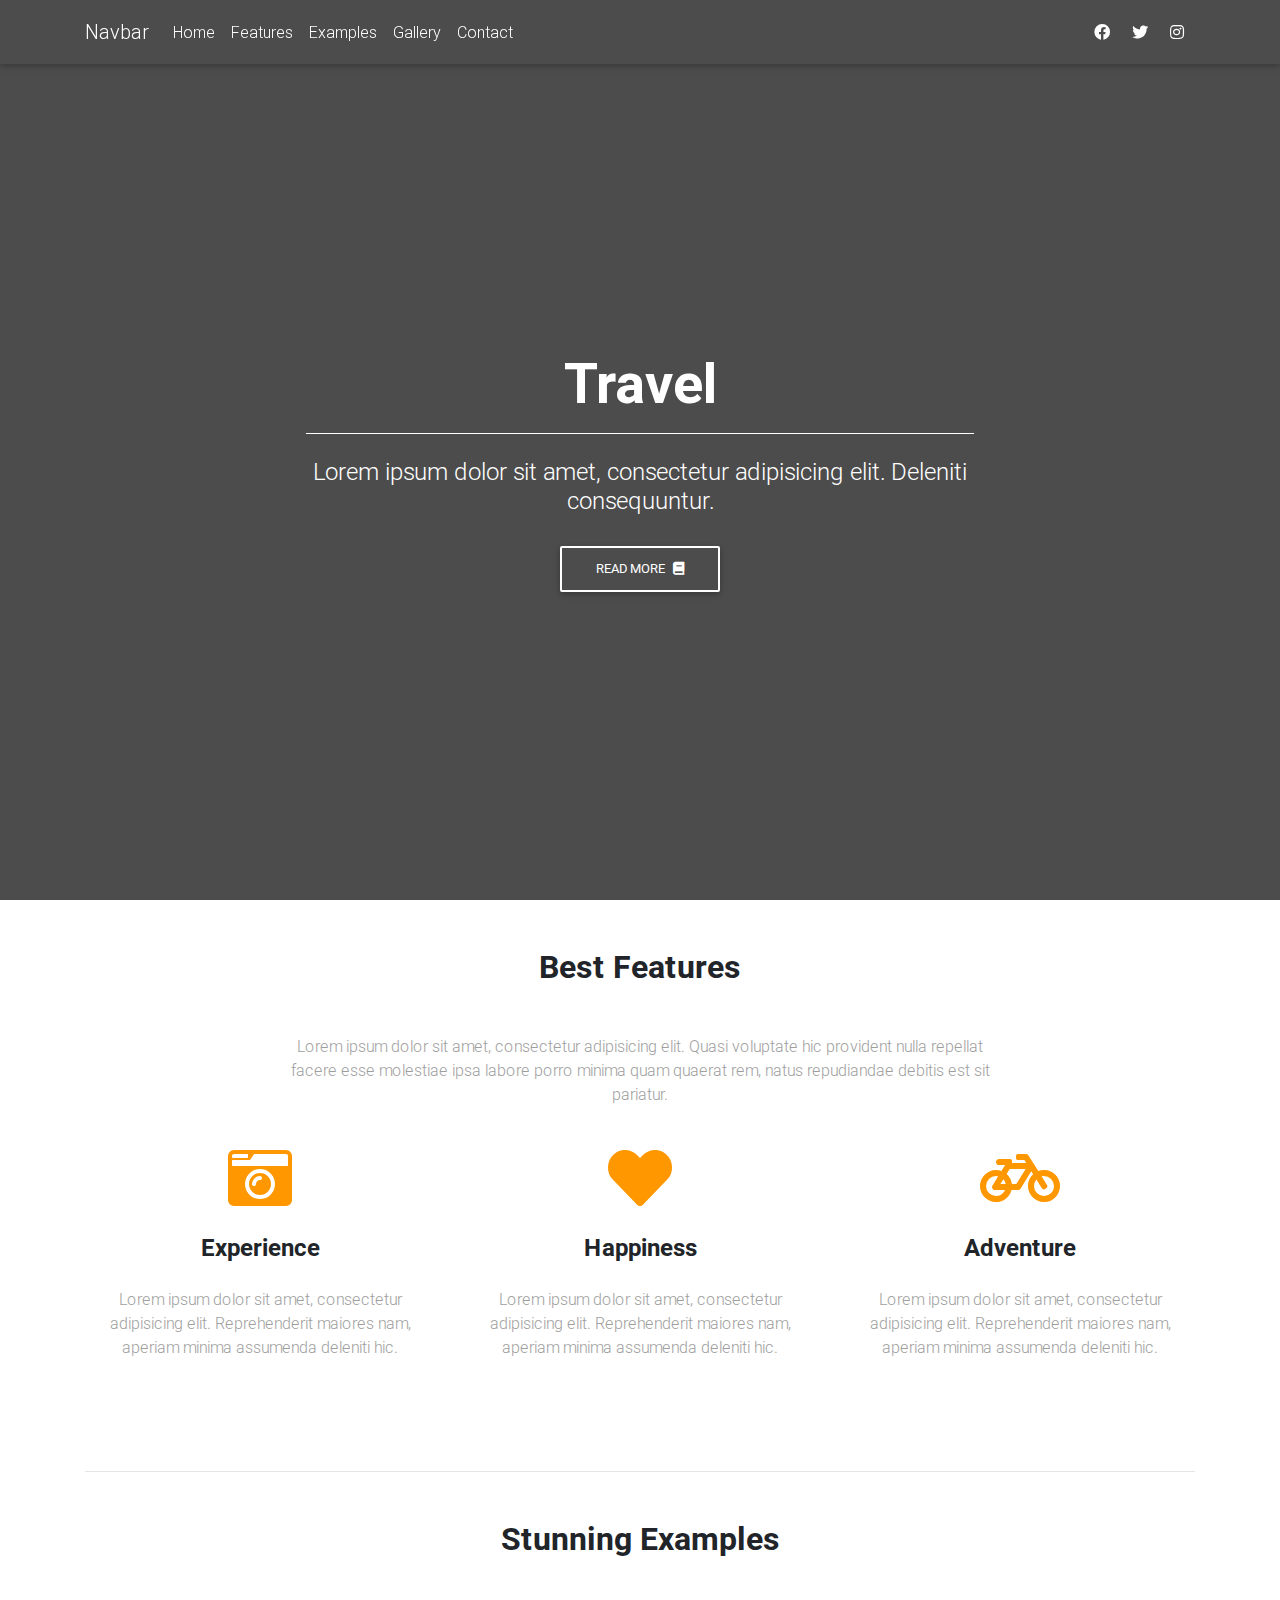
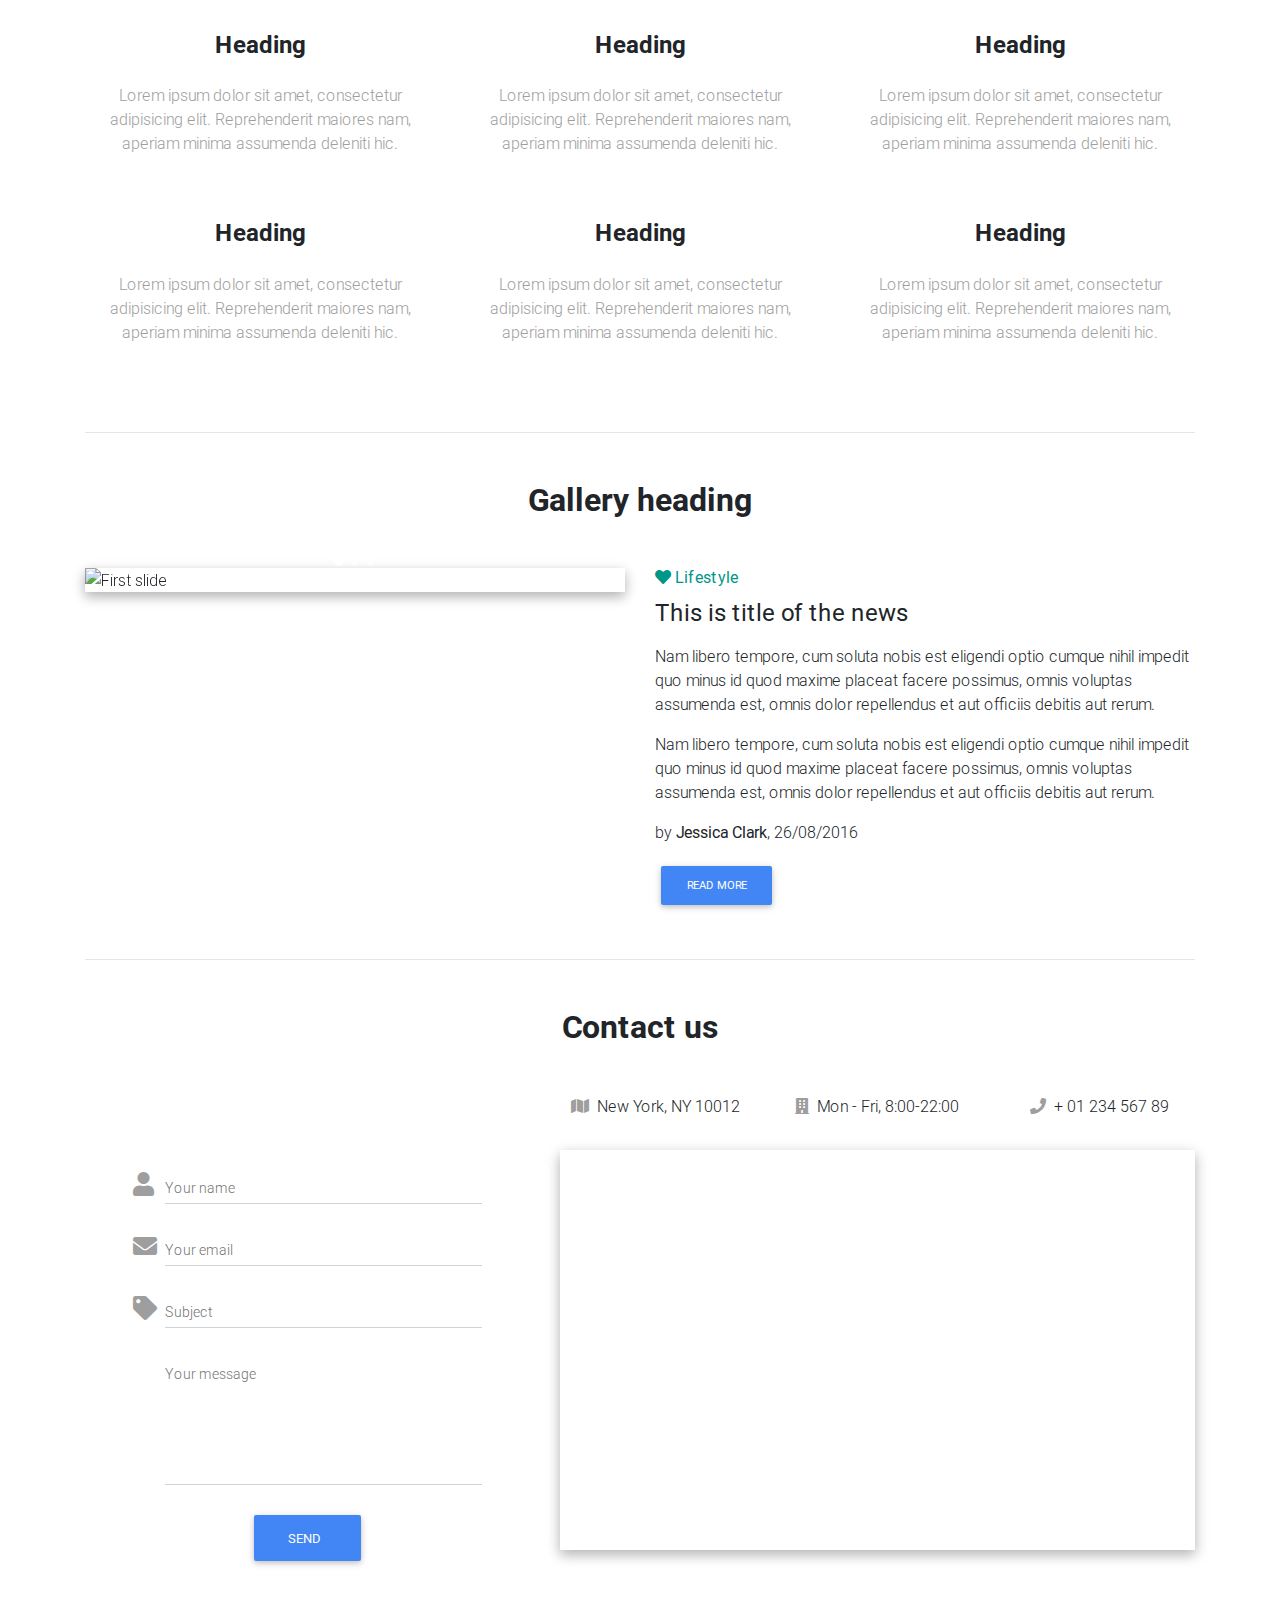
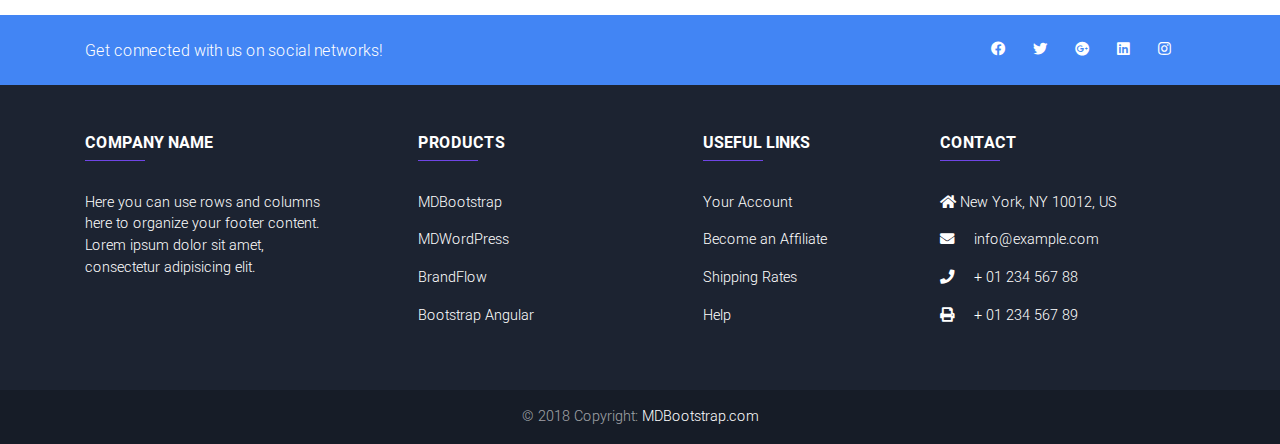
==== lesson2.html @ ea6b3946 "Carga inicial" ====
<!DOCTYPE html>
<html lang="en">

<head>
    <meta charset="utf-8">
    <meta name="viewport" content="width=device-width, initial-scale=1, shrink-to-fit=no">
    <meta http-equiv="x-ua-compatible" content="ie=edge">
    <title>Material Design Bootstrap</title>
    <!-- Font Awesome -->
    <link rel="stylesheet" href="https://use.fontawesome.com/releases/v5.8.2/css/all.css">
    <!-- Bootstrap core CSS -->
    <link href="css/bootstrap.min.css" rel="stylesheet">
    <!-- Material Design Bootstrap -->
    <link href="css/mdb.min.css" rel="stylesheet">
    <!-- Your custom styles (optional) -->
    <link href="css/style.css" rel="stylesheet">

    <link rel="stylesheet" href="styles.css">


</head>

<body>

    <!--Main Navigation-->
    <header>

        <!--Navbar-->
        <nav class="navbar navbar-expand-lg navbar-dark fixed-top scrolling-navbar">

            <div class="container">

                <!-- Navbar brand -->
                <a class="navbar-brand" href="#">Navbar</a>

                <!-- Collapse button -->
                <button class="navbar-toggler" type="button" data-toggle="collapse" data-target="#basicExampleNav"
                    aria-controls="basicExampleNav" aria-expanded="false" aria-label="Toggle navigation">
                    <span class="navbar-toggler-icon"></span>
                </button>

                <!-- Collapsible content -->
                <div class="collapse navbar-collapse" id="basicExampleNav">

                    <!-- Links -->
                    <ul class="navbar-nav mr-auto smooth-scroll">
                        <li class="nav-item">
                            <a class="nav-link" href="#intro">Home</a>
                        </li>
                        <li class="nav-item">
                            <a class="nav-link" href="#best-features">Features</a>
                        </li>
                        <li class="nav-item">
                            <a class="nav-link" href="#examples">Examples</a>
                        </li>
                        <li class="nav-item">
                            <a class="nav-link" href="#gallery">Gallery</a>
                        </li>
                        <li class="nav-item">
                            <a class="nav-link" href="#contact">Contact</a>
                        </li>
                    </ul>
                    <!-- Links -->

                    <!-- Social Icon  -->
                    <ul class="navbar-nav nav-flex-icons">
                        <li class="nav-item">
                            <a class="nav-link"><i class="fab fa-facebook"></i></a>
                        </li>
                        <li class="nav-item">
                            <a class="nav-link"><i class="fab fa-twitter"></i></a>
                        </li>
                        <li class="nav-item">
                            <a class="nav-link"><i class="fab fa-instagram"></i></a>
                        </li>
                    </ul>
                </div>
                <!-- Collapsible content -->

            </div>

        </nav>
        <!--/.Navbar-->

        <!--Mask-->
        <div id="intro" class="view">

            <div class="mask rgba-black-strong">

                <div class="container-fluid d-flex align-items-center justify-content-center h-100">

                    <div class="row d-flex justify-content-center text-center">

                        <div class="col-md-10">

                            <!-- Heading -->
                            <h2 class="display-4 font-weight-bold white-text pt-5 mb-2">Travel</h2>

                            <!-- Divider -->
                            <hr class="hr-light">

                            <!-- Description -->
                            <h4 class="white-text my-4">Lorem ipsum dolor sit amet, consectetur adipisicing elit.
                                Deleniti
                                consequuntur.</h4>
                            <button type="button" class="btn btn-outline-white">Read more<i
                                    class="fa fa-book ml-2"></i></button>

                        </div>

                    </div>

                </div>

            </div>

        </div>
        <!--/.Mask-->

    </header>
    <!--Main Navigation-->

    <!--Main layout-->
    <main class="mt-5">
        <div class="container">

            <!--Section: Best Features-->
            <section id="best-features" class="text-center">

                <!-- Heading -->
                <h2 class="mb-5 font-weight-bold">Best Features</h2>

                <!--Grid row-->
                <div class="row d-flex justify-content-center mb-4">

                    <!--Grid column-->
                    <div class="col-md-8">

                        <!-- Description -->
                        <p class="grey-text">Lorem ipsum dolor sit amet, consectetur adipisicing elit. Quasi voluptate
                            hic
                            provident nulla repellat
                            facere esse molestiae ipsa labore porro minima quam quaerat rem, natus repudiandae debitis
                            est
                            sit pariatur.</p>

                    </div>
                    <!--Grid column-->

                </div>
                <!--Grid row-->

                <!--Grid row-->
                <div class="row">

                    <!--Grid column-->
                    <div class="col-md-4 mb-5">
                        <i class="fa fa-camera-retro fa-4x orange-text"></i>
                        <h4 class="my-4 font-weight-bold">Experience</h4>
                        <p class="grey-text">Lorem ipsum dolor sit amet, consectetur adipisicing elit. Reprehenderit
                            maiores nam,
                            aperiam minima
                            assumenda deleniti hic.</p>
                    </div>
                    <!--Grid column-->

                    <!--Grid column-->
                    <div class="col-md-4 mb-1">
                        <i class="fa fa-heart fa-4x orange-text"></i>
                        <h4 class="my-4 font-weight-bold">Happiness</h4>
                        <p class="grey-text">Lorem ipsum dolor sit amet, consectetur adipisicing elit. Reprehenderit
                            maiores nam,
                            aperiam minima
                            assumenda deleniti hic.</p>
                    </div>
                    <!--Grid column-->

                    <!--Grid column-->
                    <div class="col-md-4 mb-1">
                        <i class="fa fa-bicycle fa-4x orange-text"></i>
                        <h4 class="my-4 font-weight-bold">Adventure</h4>
                        <p class="grey-text">Lorem ipsum dolor sit amet, consectetur adipisicing elit. Reprehenderit
                            maiores nam,
                            aperiam minima
                            assumenda deleniti hic.</p>
                    </div>
                    <!--Grid column-->

                </div>
                <!--Grid row-->

            </section>
            <!--Section: Best Features-->

            <hr class="my-5">

            <!--Section: Examples-->
            <section id="examples" class="text-center">

                <!-- Heading -->
                <h2 class="mb-5 font-weight-bold">Stunning Examples</h2>

                <!--Grid row-->
                <div class="row">

                    <!--Grid column-->
                    <div class="col-lg-4 col-md-12 mb-4">

                        <div class="view overlay z-depth-1-half">
                            <img src="https://mdbootstrap.com/img/Photos/Others/images/48.jpg" class="img-fluid" alt="">
                            <div class="mask rgba-white-slight"></div>
                        </div>

                        <h4 class="my-4 font-weight-bold">Heading</h4>
                        <p class="grey-text">Lorem ipsum dolor sit amet, consectetur adipisicing elit. Reprehenderit
                            maiores nam,
                            aperiam minima
                            assumenda deleniti hic.</p>

                    </div>
                    <!--Grid column-->

                    <!--Grid column-->
                    <div class="col-lg-4 col-md-6 mb-4">

                        <div class="view overlay z-depth-1-half">
                            <img src="https://mdbootstrap.com/img/Photos/Others/images/49.jpg" class="img-fluid" alt="">
                            <div class="mask rgba-white-slight"></div>
                        </div>

                        <h4 class="my-4 font-weight-bold">Heading</h4>
                        <p class="grey-text">Lorem ipsum dolor sit amet, consectetur adipisicing elit. Reprehenderit
                            maiores nam,
                            aperiam minima
                            assumenda deleniti hic.</p>

                    </div>
                    <!--Grid column-->

                    <!--Grid column-->
                    <div class="col-lg-4 col-md-6 mb-4">

                        <div class="view overlay z-depth-1-half">
                            <img src="https://mdbootstrap.com/img/Photos/Others/images/29.jpg" class="img-fluid" alt="">
                            <div class="mask rgba-white-slight"></div>
                        </div>

                        <h4 class="my-4 font-weight-bold">Heading</h4>
                        <p class="grey-text">Lorem ipsum dolor sit amet, consectetur adipisicing elit. Reprehenderit
                            maiores nam,
                            aperiam minima
                            assumenda deleniti hic.</p>

                    </div>
                    <!--Grid column-->

                </div>
                <!--Grid row-->

                <!--Grid row-->
                <div class="row">

                    <!--Grid column-->
                    <div class="col-lg-4 col-md-12 mb-4">

                        <div class="view overlay z-depth-1-half">
                            <img src="https://mdbootstrap.com/img/Photos/Others/images/10.jpg" class="img-fluid" alt="">
                            <div class="mask rgba-white-slight"></div>
                        </div>

                        <h4 class="my-4 font-weight-bold">Heading</h4>
                        <p class="grey-text">Lorem ipsum dolor sit amet, consectetur adipisicing elit. Reprehenderit
                            maiores nam,
                            aperiam minima
                            assumenda deleniti hic.</p>

                    </div>
                    <!--Grid column-->

                    <!--Grid column-->
                    <div class="col-lg-4 col-md-6 mb-4">

                        <div class="view overlay z-depth-1-half">
                            <img src="https://mdbootstrap.com/img/Photos/Others/images/11.jpg" class="img-fluid" alt="">
                            <div class="mask rgba-white-slight"></div>
                        </div>

                        <h4 class="my-4 font-weight-bold">Heading</h4>
                        <p class="grey-text">Lorem ipsum dolor sit amet, consectetur adipisicing elit. Reprehenderit
                            maiores nam,
                            aperiam minima
                            assumenda deleniti hic.</p>

                    </div>
                    <!--Grid column-->

                    <!--Grid column-->
                    <div class="col-lg-4 col-md-6 mb-4">

                        <div class="view overlay z-depth-1-half">
                            <img src="https://mdbootstrap.com/img/Photos/Others/images/13.jpg" class="img-fluid" alt="">
                            <div class="mask rgba-white-slight"></div>
                        </div>

                        <h4 class="my-4 font-weight-bold">Heading</h4>
                        <p class="grey-text">Lorem ipsum dolor sit amet, consectetur adipisicing elit. Reprehenderit
                            maiores nam,
                            aperiam minima
                            assumenda deleniti hic.</p>

                    </div>
                    <!--Grid column-->

                </div>
                <!--Grid row-->

            </section>
            <!--Section: Examples-->

            <hr class="my-5">

            <!--Section: Gallery-->
            <section id="gallery">

                <!-- Heading -->
                <h2 class="mb-5 font-weight-bold text-center">Gallery heading</h2>

                <!--Grid row-->
                <div class="row">

                    <!--Grid column-->
                    <div class="col-md-6 mb-4">

                        <!--Carousel Wrapper-->
                        <div id="carousel-example-1z" class="carousel slide carousel-fade carousel-fade"
                            data-ride="carousel">
                            <!--Indicators-->
                            <ol class="carousel-indicators">
                                <li data-target="#carousel-example-1z" data-slide-to="0" class="active"></li>
                                <li data-target="#carousel-example-1z" data-slide-to="1"></li>
                                <li data-target="#carousel-example-1z" data-slide-to="2"></li>
                            </ol>
                            <!--/.Indicators-->
                            <!--Slides-->
                            <div class="carousel-inner z-depth-1-half" role="listbox">
                                <!--First slide-->
                                <div class="carousel-item active">
                                    <img class="d-block w-100"
                                        src="https://mdbootstrap.com/img/Photos/Slides/img%20(130).jpg"
                                        alt="First slide">
                                </div>
                                <!--/First slide-->
                                <!--Second slide-->
                                <div class="carousel-item">
                                    <img class="d-block w-100"
                                        src="https://mdbootstrap.com/img/Photos/Slides/img%20(129).jpg"
                                        alt="Second slide">
                                </div>
                                <!--/Second slide-->
                                <!--Third slide-->
                                <div class="carousel-item">
                                    <img class="d-block w-100"
                                        src="https://mdbootstrap.com/img/Photos/Slides/img%20(70).jpg"
                                        alt="Third slide">
                                </div>
                                <!--/Third slide-->
                            </div>
                            <!--/.Slides-->
                            <!--Controls-->
                            <a class="carousel-control-prev" href="#carousel-example-1z" role="button"
                                data-slide="prev">
                                <span class="carousel-control-prev-icon" aria-hidden="true"></span>
                                <span class="sr-only">Previous</span>
                            </a>
                            <a class="carousel-control-next" href="#carousel-example-1z" role="button"
                                data-slide="next">
                                <span class="carousel-control-next-icon" aria-hidden="true"></span>
                                <span class="sr-only">Next</span>
                            </a>
                            <!--/.Controls-->
                        </div>
                        <!--/.Carousel Wrapper-->

                    </div>
                    <!--Grid column-->

                    <!--Grid column-->
                    <div class="col-md-6">

                        <!--Excerpt-->
                        <a href="" class="teal-text">
                            <h6 class="pb-1"><i class="fa fa-heart"></i><strong> Lifestyle </strong></h6>
                        </a>
                        <h4 class="mb-3"><strong>This is title of the news</strong></h4>
                        <p>Nam libero tempore, cum soluta nobis est eligendi optio cumque nihil impedit quo minus id
                            quod maxime
                            placeat facere possimus, omnis voluptas assumenda est, omnis dolor repellendus et aut
                            officiis
                            debitis aut rerum.</p>

                        <p>Nam libero tempore, cum soluta nobis est eligendi optio cumque nihil impedit quo minus id
                            quod maxime
                            placeat facere possimus, omnis voluptas assumenda est, omnis dolor repellendus et aut
                            officiis
                            debitis aut rerum.</p>
                        <p>by <a><strong>Jessica Clark</strong></a>, 26/08/2016</p>
                        <a class="btn btn-primary btn-md">Read more</a>

                    </div>
                    <!--Grid column-->

                </div>
                <!--Grid row-->

            </section>
            <!--Section: Gallery-->

            <hr class="my-5">

            <!--Section: Contact-->
            <section id="contact">

                <!-- Heading -->
                <h2 class="mb-5 font-weight-bold text-center">Contact us</h2>

                <!--Grid row-->
                <div class="row">

                    <!--Grid column-->
                    <div class="col-lg-5 col-md-12">
                        <!-- Form contact -->
                        <form class="p-5 grey-text">
                            <div class="md-form form-sm"> <i class="fa fa-user prefix"></i>
                                <input type="text" id="form3" class="form-control form-control-sm">
                                <label for="form3">Your name</label>
                            </div>
                            <div class="md-form form-sm"> <i class="fa fa-envelope prefix"></i>
                                <input type="text" id="form2" class="form-control form-control-sm">
                                <label for="form2">Your email</label>
                            </div>
                            <div class="md-form form-sm"> <i class="fa fa-tag prefix"></i>
                                <input type="text" id="form32" class="form-control form-control-sm">
                                <label for="form34">Subject</label>
                            </div>
                            <div class="md-form form-sm"> <i class="fa fa-pencil prefix"></i>
                                <textarea type="text" id="form8" class="md-textarea form-control form-control-sm"
                                    rows="4"></textarea>
                                <label for="form8">Your message</label>
                            </div>
                            <div class="text-center mt-4">
                                <button class="btn btn-primary">Send <i class="fa fa-paper-plane-o ml-1"></i></button>
                            </div>
                        </form>
                        <!-- Form contact -->
                    </div>
                    <!--Grid column-->

                    <!--Grid column-->
                    <div class="col-lg-7 col-md-12">

                        <!--Grid row-->
                        <div class="row text-center">

                            <!--Grid column-->
                            <div class="col-lg-4 col-md-12 mb-3">

                                <p><i class="fa fa-map fa-1x mr-2 grey-text"></i>New York, NY 10012</p>

                            </div>
                            <!--Grid column-->

                            <!--Grid column-->
                            <div class="col-lg-4 col-md-6 mb-3">

                                <p><i class="fa fa-building fa-1x mr-2 grey-text"></i>Mon - Fri, 8:00-22:00</p>

                            </div>
                            <!--Grid column-->

                            <!--Grid column-->
                            <div class="col-lg-4 col-md-6 mb-3">

                                <p><i class="fa fa-phone fa-1x mr-2 grey-text"></i>+ 01 234 567 89</p>

                            </div>
                            <!--Grid column-->

                        </div>
                        <!--Grid row-->

                        <!--Google map-->
                        <div id="map-container" class="z-depth-1-half map-container mb-5" style="height: 400px"></div>

                    </div>
                    <!--Grid column-->

                </div>
                <!--Grid row-->

            </section>
            <!--Section: Contact-->

        </div>
    </main>
    <!--Main layout-->

    <!-- Footer -->
    <footer class="page-footer font-small unique-color-dark">

        <!-- Social buttons -->
        <div class="primary-color">
            <div class="container">
                <!--Grid row-->
                <div class="row py-4 d-flex align-items-center">

                    <!--Grid column-->
                    <div class="col-md-6 col-lg-5 text-center text-md-left mb-4 mb-md-0">
                        <h6 class="mb-0 white-text">Get connected with us on social networks!</h6>
                    </div>
                    <!--Grid column-->

                    <!--Grid column-->
                    <div class="col-md-6 col-lg-7 text-center text-md-right">
                        <!--Facebook-->
                        <a class="fb-ic ml-0">
                            <i class="fab fa-facebook white-text mr-4"> </i>
                        </a>
                        <!--Twitter-->
                        <a class="tw-ic">
                            <i class="fab fa-twitter white-text mr-4"> </i>
                        </a>
                        <!--Google +-->
                        <a class="gplus-ic">
                            <i class="fab fa-google-plus white-text mr-4"> </i>
                        </a>
                        <!--Linkedin-->
                        <a class="li-ic">
                            <i class="fab fa-linkedin white-text mr-4"> </i>
                        </a>
                        <!--Instagram-->
                        <a class="ins-ic">
                            <i class="fab fa-instagram white-text mr-lg-4"> </i>
                        </a>
                    </div>
                    <!--Grid column-->

                </div>
                <!--Grid row-->
            </div>
        </div>
        <!-- Social buttons -->

        <!--Footer Links-->
        <div class="container mt-5 mb-4 text-center text-md-left">
            <div class="row mt-3">

                <!--First column-->
                <div class="col-md-3 col-lg-4 col-xl-3 mb-4">
                    <h6 class="text-uppercase font-weight-bold">
                        <strong>Company name</strong>
                    </h6>
                    <hr class="deep-purple accent-2 mb-4 mt-0 d-inline-block mx-auto" style="width: 60px;">
                    <p>Here you can use rows and columns here to organize your footer content. Lorem ipsum dolor sit
                        amet, consectetur adipisicing elit.</p>
                </div>
                <!--/.First column-->

                <!--Second column-->
                <div class="col-md-2 col-lg-2 col-xl-2 mx-auto mb-4">
                    <h6 class="text-uppercase font-weight-bold">
                        <strong>Products</strong>
                    </h6>
                    <hr class="deep-purple accent-2 mb-4 mt-0 d-inline-block mx-auto" style="width: 60px;">
                    <p>
                        <a href="#!">MDBootstrap</a>
                    </p>
                    <p>
                        <a href="#!">MDWordPress</a>
                    </p>
                    <p>
                        <a href="#!">BrandFlow</a>
                    </p>
                    <p>
                        <a href="#!">Bootstrap Angular</a>
                    </p>
                </div>
                <!--/.Second column-->

                <!--Third column-->
                <div class="col-md-3 col-lg-2 col-xl-2 mx-auto mb-4">
                    <h6 class="text-uppercase font-weight-bold">
                        <strong>Useful links</strong>
                    </h6>
                    <hr class="deep-purple accent-2 mb-4 mt-0 d-inline-block mx-auto" style="width: 60px;">
                    <p>
                        <a href="#!">Your Account</a>
                    </p>
                    <p>
                        <a href="#!">Become an Affiliate</a>
                    </p>
                    <p>
                        <a href="#!">Shipping Rates</a>
                    </p>
                    <p>
                        <a href="#!">Help</a>
                    </p>
                </div>
                <!--/.Third column-->

                <!--Fourth column-->
                <div class="col-md-4 col-lg-3 col-xl-3">
                    <h6 class="text-uppercase font-weight-bold">
                        <strong>Contact</strong>
                    </h6>
                    <hr class="deep-purple accent-2 mb-4 mt-0 d-inline-block mx-auto" style="width: 60px;">
                    <p>
                        <i class="fas fa-home"></i></i> New York, NY 10012, US</p>
                    <p>
                        <i class="fa fa-envelope mr-3"></i> info@example.com</p>
                    <p>
                        <i class="fa fa-phone mr-3"></i> + 01 234 567 88</p>
                    <p>
                        <i class="fa fa-print mr-3"></i> + 01 234 567 89</p>
                </div>
                <!--/.Fourth column-->

            </div>
        </div>
        <!--/.Footer Links-->

        <!-- Copyright -->
        <div class="footer-copyright text-center py-3">© 2018 Copyright:
            <a href="https://mdbootstrap.com/bootstrap-tutorial/"> MDBootstrap.com</a>
        </div>
        <!-- Copyright -->

    </footer>
    <!-- Footer -->


    <script type="text/javascript" src="js/jquery-3.4.1.min.js"></script>
    <!-- Bootstrap tooltips -->
    <script type="text/javascript" src="js/popper.min.js"></script>
    <!-- Bootstrap core JavaScript -->
    <script type="text/javascript" src="js/bootstrap.min.js"></script>
    <!-- MDB core JavaScript -->
    <script type="text/javascript" src="js/mdb.min.js"></script>

    <!--Google Maps-->
    <script src="https://maps.google.com/maps/api/js"></script>

    <!-- Google Maps settings -->
    <script>
        // Regular map
        function regular_map() {
            var var_location = new google.maps.LatLng(40.725118, -73.997699);

            var var_mapoptions = {
                center: var_location,
                zoom: 14
            };

            var var_map = new google.maps.Map(document.getElementById("map-container"),
                var_mapoptions);

            var var_marker = new google.maps.Marker({
                position: var_location,
                map: var_map,
                title: "New York"
            });
        }

        // Initialize maps
        google.maps.event.addDomListener(window, 'load', regular_map);
    </script>

    <!-- Carousel options -->
    <script>
        $('.carousel').carousel({
            interval: 3000,
        })
    </script>



</body>

</html>
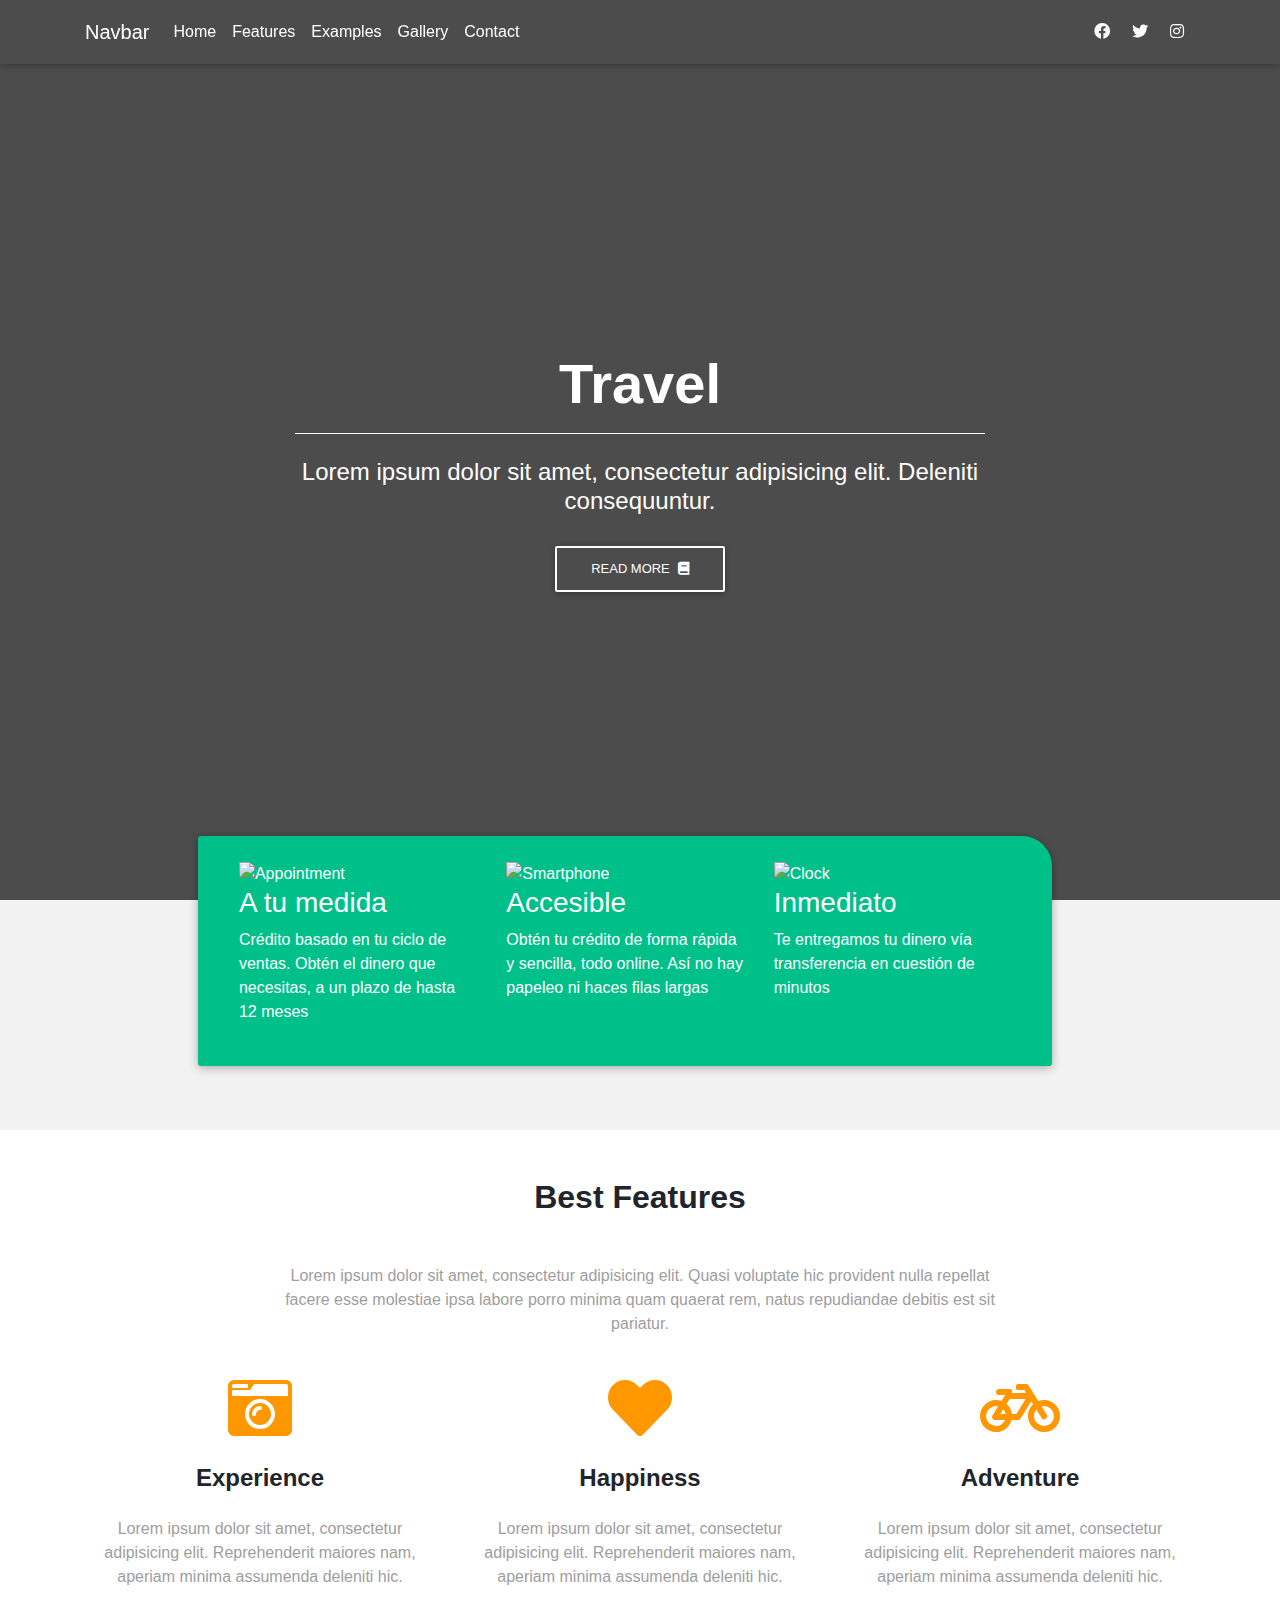
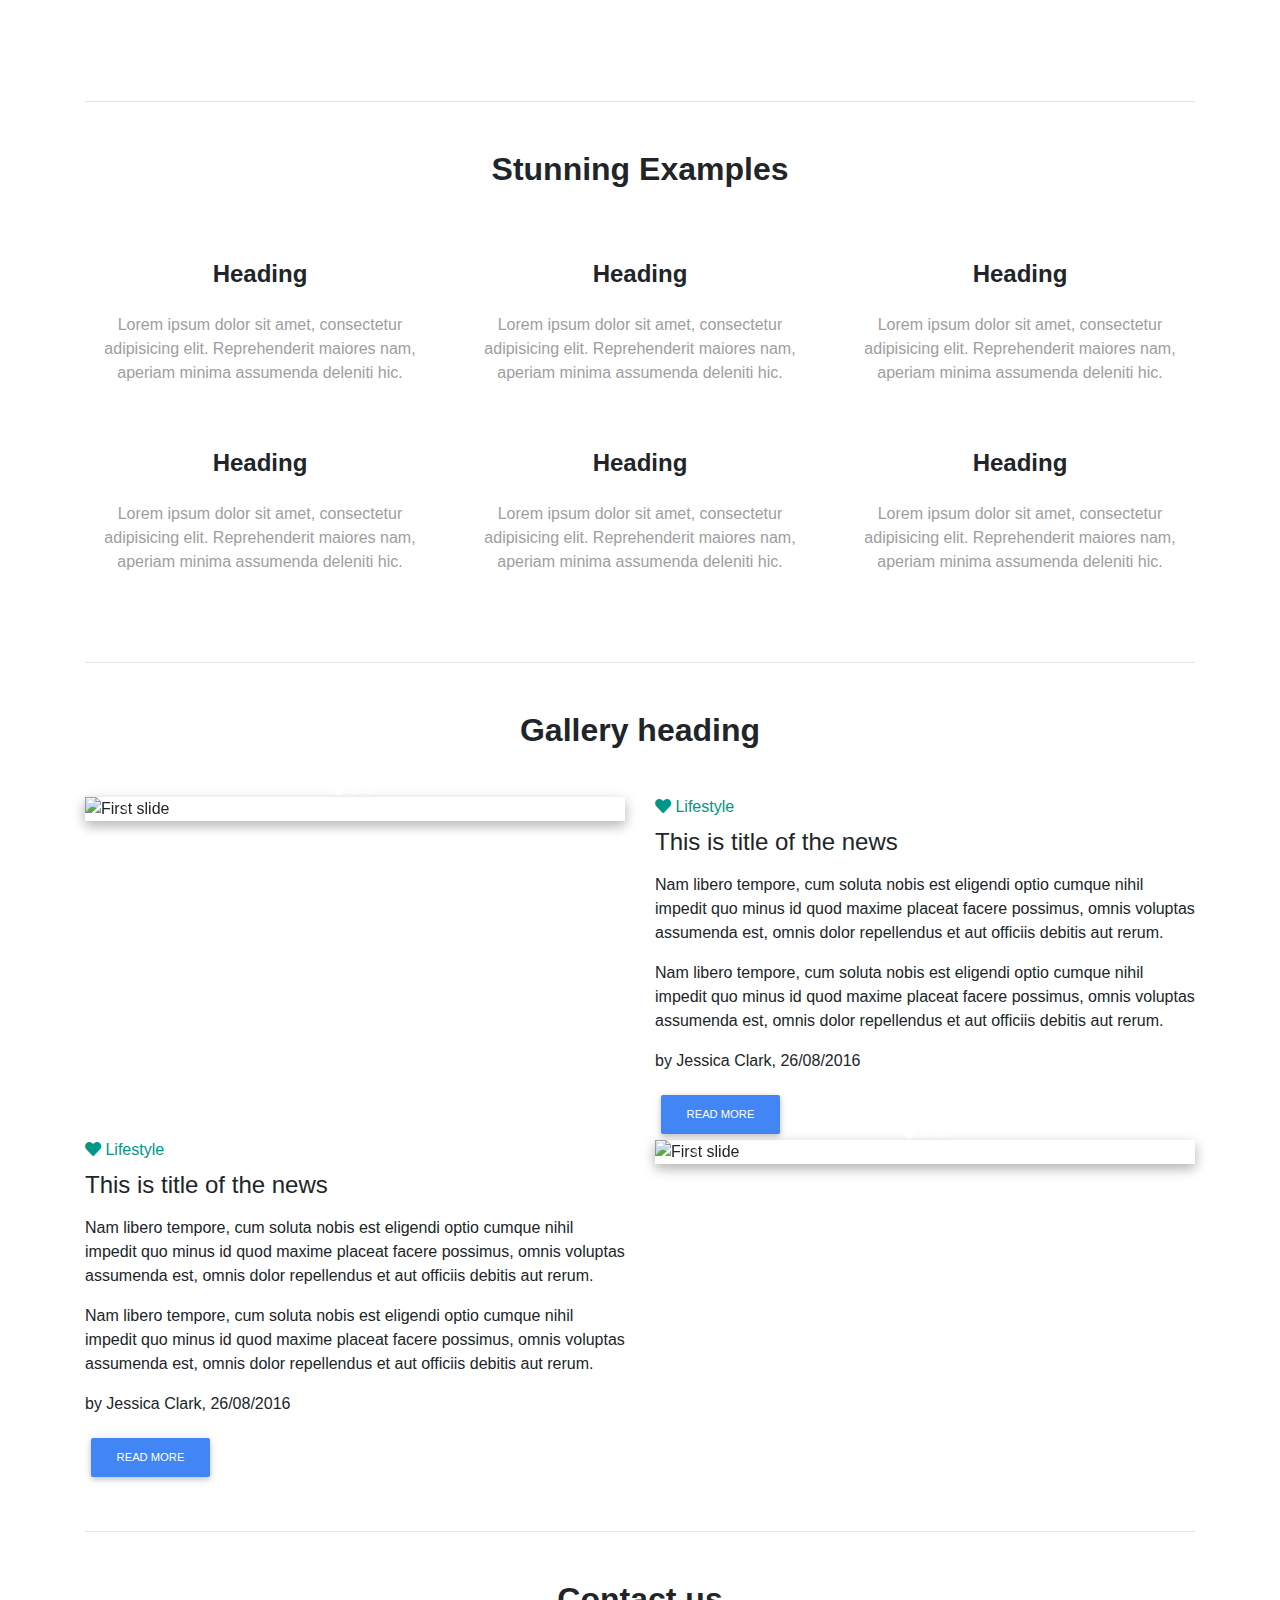
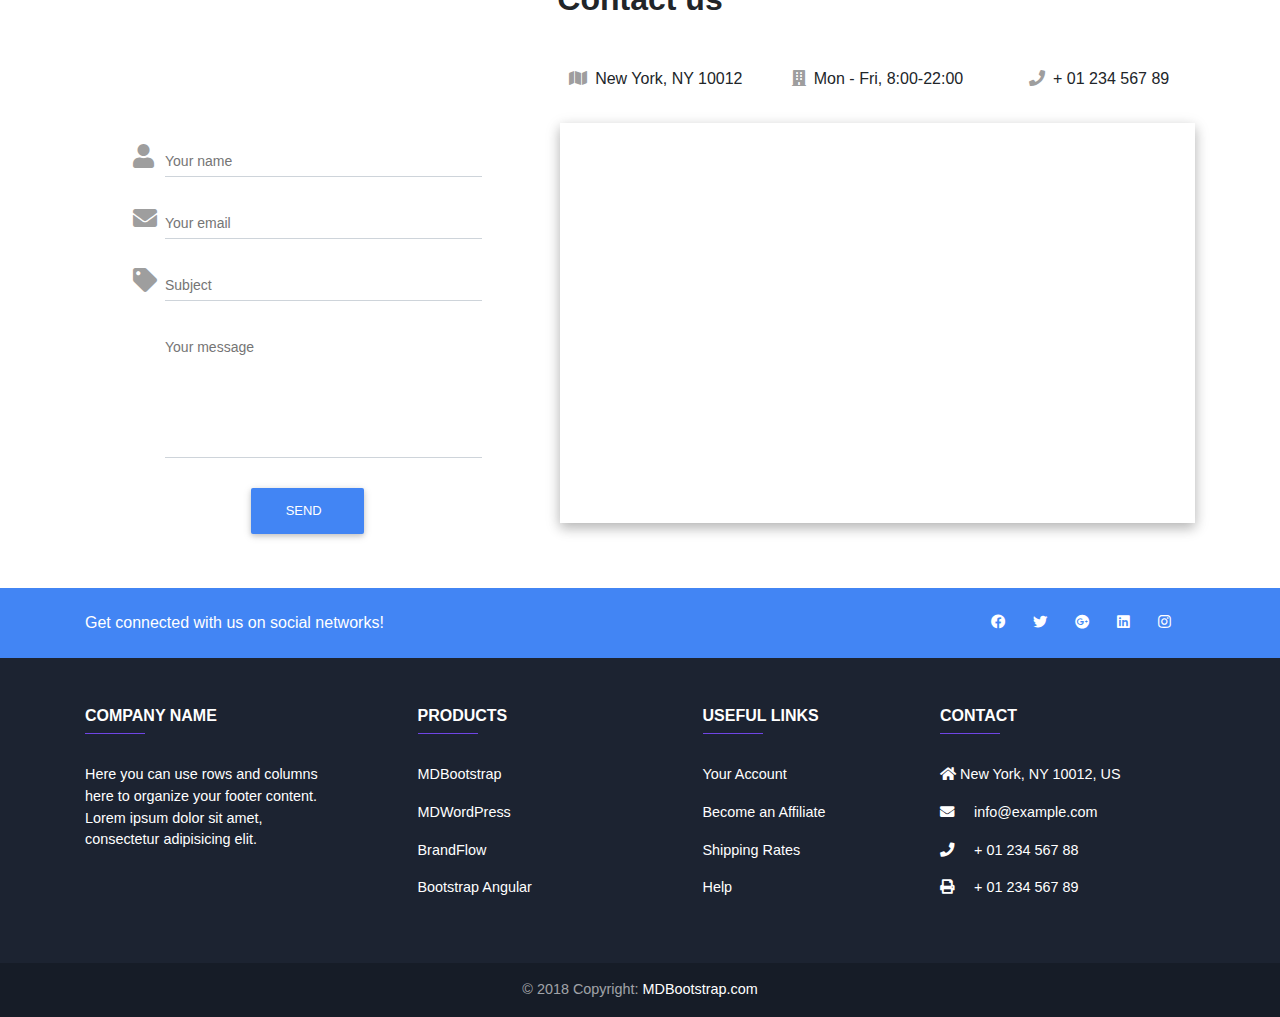
==== commit 37565b85: "Atributos" ====
--- a/lesson2.html
+++ b/lesson2.html
@@ -119,10 +119,36 @@
 
     </header>
     <!--Main Navigation-->
-
+    <div class="container-fluid rect-bg max" id="producto">
+            <div class="row">
+                <div class="col-sm-2"></div>
+                <div class="col-sm-8 row rects">
+                    <div class="col-sm-4">
+                        <img src="images/appointment.png" alt="Appointment">
+                        <h3>A tu medida</h3>
+                        <p>Crédito basado en tu ciclo de ventas. Obtén el dinero que necesitas, a un plazo de hasta 12 meses</p>
+                    </div>
+                    <div class="col-sm-4">
+                        <img src="images/smartphone.png" alt="Smartphone">
+                        <h3>Accesible</h3>
+                        <p>Obtén tu crédito de forma rápida y sencilla, todo online. Así no hay papeleo ni haces filas largas</p>
+                    </div>
+                    <div class="col-sm-4">
+                        <img src="images/clock.png" alt="Clock">
+                        <h3>Inmediato</h3>
+                        <p>Te entregamos tu dinero vía transferencia en cuestión de minutos</p>
+                    </div>
+                </div>
+                <div class="col-sm-2"></div>
+            </div>
+        </div>
     <!--Main layout-->
     <main class="mt-5">
         <div class="container">
+
+               
+
+
 
             <!--Section: Best Features-->
             <section id="best-features" class="text-center">
@@ -412,6 +438,93 @@
                 </div>
                 <!--Grid row-->
 
+                <!--Grid row-->
+                <div class="row">
+
+                    <!--Grid column-->
+                    <div class="col-md-6">
+
+                        <!--Excerpt-->
+                        <a href="" class="teal-text">
+                            <h6 class="pb-1"><i class="fa fa-heart"></i><strong> Lifestyle </strong></h6>
+                        </a>
+                        <h4 class="mb-3"><strong>This is title of the news</strong></h4>
+                        <p>Nam libero tempore, cum soluta nobis est eligendi optio cumque nihil impedit quo minus id
+                            quod maxime
+                            placeat facere possimus, omnis voluptas assumenda est, omnis dolor repellendus et aut
+                            officiis
+                            debitis aut rerum.</p>
+
+                        <p>Nam libero tempore, cum soluta nobis est eligendi optio cumque nihil impedit quo minus id
+                            quod maxime
+                            placeat facere possimus, omnis voluptas assumenda est, omnis dolor repellendus et aut
+                            officiis
+                            debitis aut rerum.</p>
+                        <p>by <a><strong>Jessica Clark</strong></a>, 26/08/2016</p>
+                        <a class="btn btn-primary btn-md">Read more</a>
+
+                    </div>
+                    <!--Grid column-->
+
+                    <!--Grid column-->
+                    <div class="col-md-6 mb-4">
+
+                        <!--Carousel Wrapper-->
+                        <div id="carousel-example-1z" class="carousel slide carousel-fade carousel-fade"
+                            data-ride="carousel">
+                            <!--Indicators-->
+                            <ol class="carousel-indicators">
+                                <li data-target="#carousel-example-1z" data-slide-to="0" class="active"></li>
+                                <li data-target="#carousel-example-1z" data-slide-to="1"></li>
+                                <li data-target="#carousel-example-1z" data-slide-to="2"></li>
+                            </ol>
+                            <!--/.Indicators-->
+                            <!--Slides-->
+                            <div class="carousel-inner z-depth-1-half" role="listbox">
+                                <!--First slide-->
+                                <div class="carousel-item active">
+                                    <img class="d-block w-100"
+                                        src="https://mdbootstrap.com/img/Photos/Slides/img%20(130).jpg"
+                                        alt="First slide">
+                                </div>
+                                <!--/First slide-->
+                                <!--Second slide-->
+                                <div class="carousel-item">
+                                    <img class="d-block w-100"
+                                        src="https://mdbootstrap.com/img/Photos/Slides/img%20(129).jpg"
+                                        alt="Second slide">
+                                </div>
+                                <!--/Second slide-->
+                                <!--Third slide-->
+                                <div class="carousel-item">
+                                    <img class="d-block w-100"
+                                        src="https://mdbootstrap.com/img/Photos/Slides/img%20(70).jpg"
+                                        alt="Third slide">
+                                </div>
+                                <!--/Third slide-->
+                            </div>
+                            <!--/.Slides-->
+                            <!--Controls-->
+                            <a class="carousel-control-prev" href="#carousel-example-1z" role="button"
+                                data-slide="prev">
+                                <span class="carousel-control-prev-icon" aria-hidden="true"></span>
+                                <span class="sr-only">Previous</span>
+                            </a>
+                            <a class="carousel-control-next" href="#carousel-example-1z" role="button"
+                                data-slide="next">
+                                <span class="carousel-control-next-icon" aria-hidden="true"></span>
+                                <span class="sr-only">Next</span>
+                            </a>
+                            <!--/.Controls-->
+                        </div>
+                        <!--/.Carousel Wrapper-->
+
+                    </div>
+                    <!--Grid column-->
+
+                </div>
+                <!--Grid row-->
+
             </section>
             <!--Section: Gallery-->
 
--- a/css/style.css
+++ b/css/style.css
@@ -0,0 +1,51 @@
+
+body {
+    font-family: 'Montserrat', sans-serif !important;
+}
+.row {
+    /*display: -ms-flexbox;*/
+    display: flex;
+    -ms-flex-wrap: wrap;
+    /*flex-wrap: wrap;*/
+    margin-right: -15px;
+    margin-left: -15px;
+}
+.container-fluid {
+    width: 100%;
+    padding-right: 15px;
+    padding-left: 15px;
+    margin-right: auto;
+    margin-left: auto;
+}
+
+.rect-bg {
+    background-color: #f2f2f2;
+}
+.max {
+    max-width: 1440px;
+    margin: 0% auto !important;
+}
+.col-sm-8 {
+   /* -ms-flex: 0 0 66.666667%;*/
+    flex: 0 0 66.666667%;
+    max-width: 66.666667%;
+}
+
+.col, .col-1, .col-10, .col-11, .col-12, .col-2, .col-3, .col-4, .col-5, .col-6, .col-7, .col-8, .col-9, .col-auto, .col-lg, .col-lg-1, .col-lg-10, .col-lg-11, .col-lg-12, .col-lg-2, .col-lg-3, .col-lg-4, .col-lg-5, .col-lg-6, .col-lg-7, .col-lg-8, .col-lg-9, .col-lg-auto, .col-md, .col-md-1, .col-md-10, .col-md-11, .col-md-12, .col-md-2, .col-md-3, .col-md-4, .col-md-5, .col-md-6, .col-md-7, .col-md-8, .col-md-9, .col-md-auto, .col-sm, .col-sm-1, .col-sm-10, .col-sm-11, .col-sm-12, .col-sm-2, .col-sm-3, .col-sm-4, .col-sm-5, .col-sm-6, .col-sm-7, .col-sm-8, .col-sm-9, .col-sm-auto, .col-xl, .col-xl-1, .col-xl-10, .col-xl-11, .col-xl-12, .col-xl-2, .col-xl-3, .col-xl-4, .col-xl-5, .col-xl-6, .col-xl-7, .col-xl-8, .col-xl-9, .col-xl-auto {
+    position: relative;
+    width: 100%;
+    padding-right: 15px;
+    padding-left: 15px;
+}
+.rects {
+    color: white;
+    background: #00c08a;
+    padding: 2%;
+    margin-top: -5%;
+    margin-bottom: 5%;
+    border-top-left-radius: 3px;
+    border-top-right-radius: 30px;
+    border-bottom-left-radius: 3px;
+    border-bottom-right-radius: 3px;
+    box-shadow: 0px 2px 10px rgba(0,0,0,0.3);
+}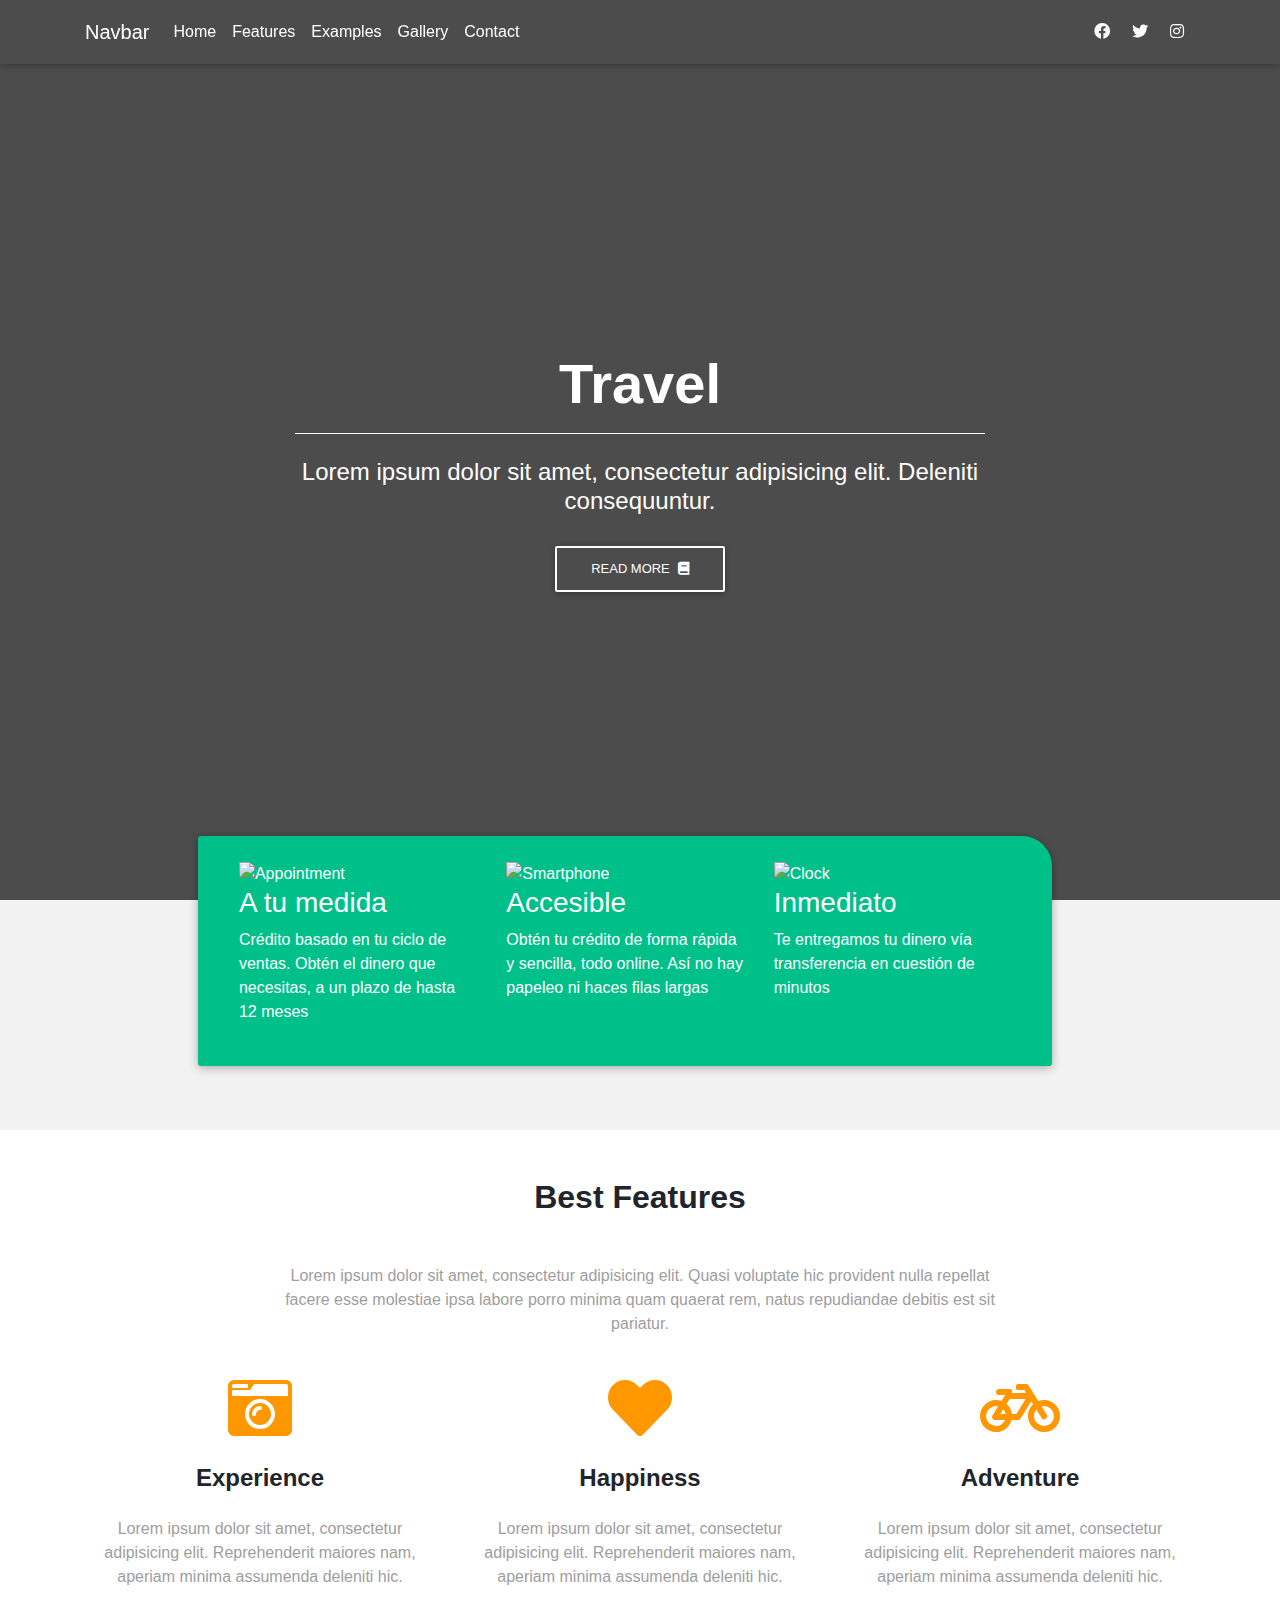
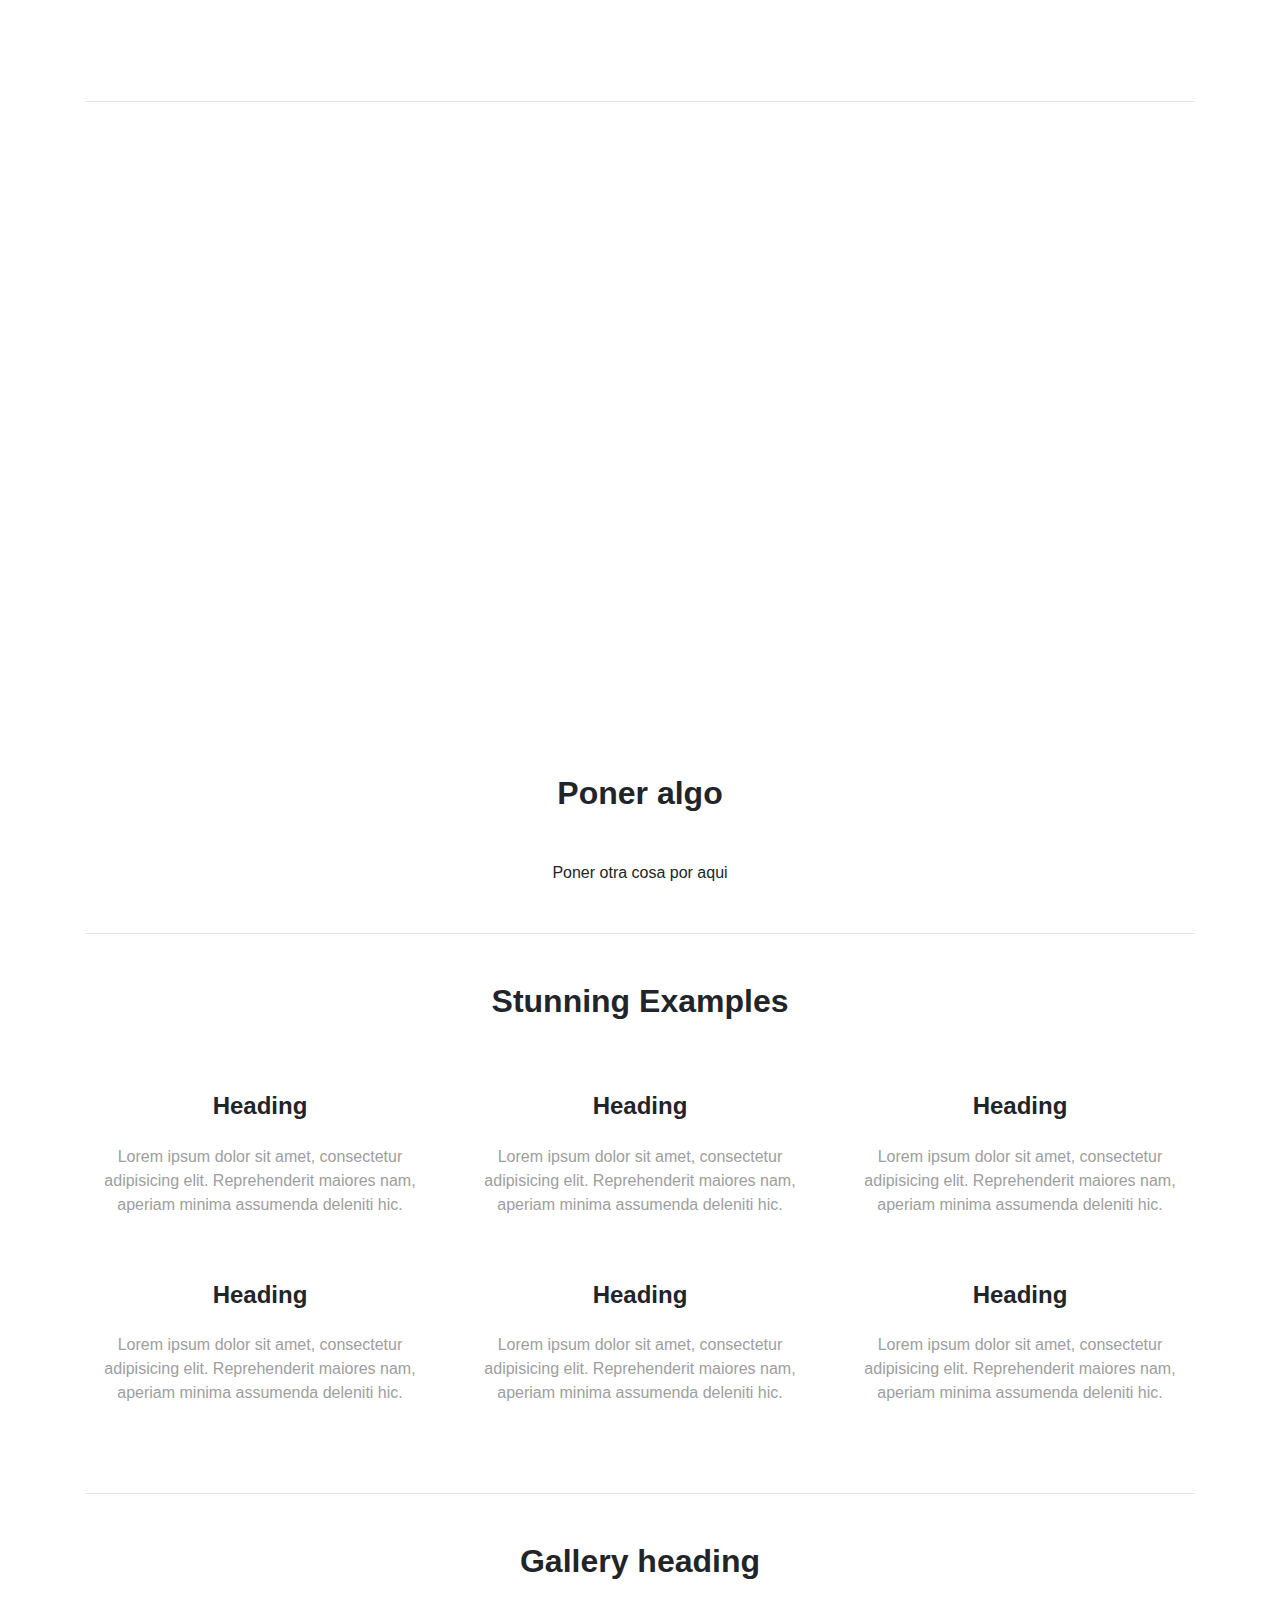
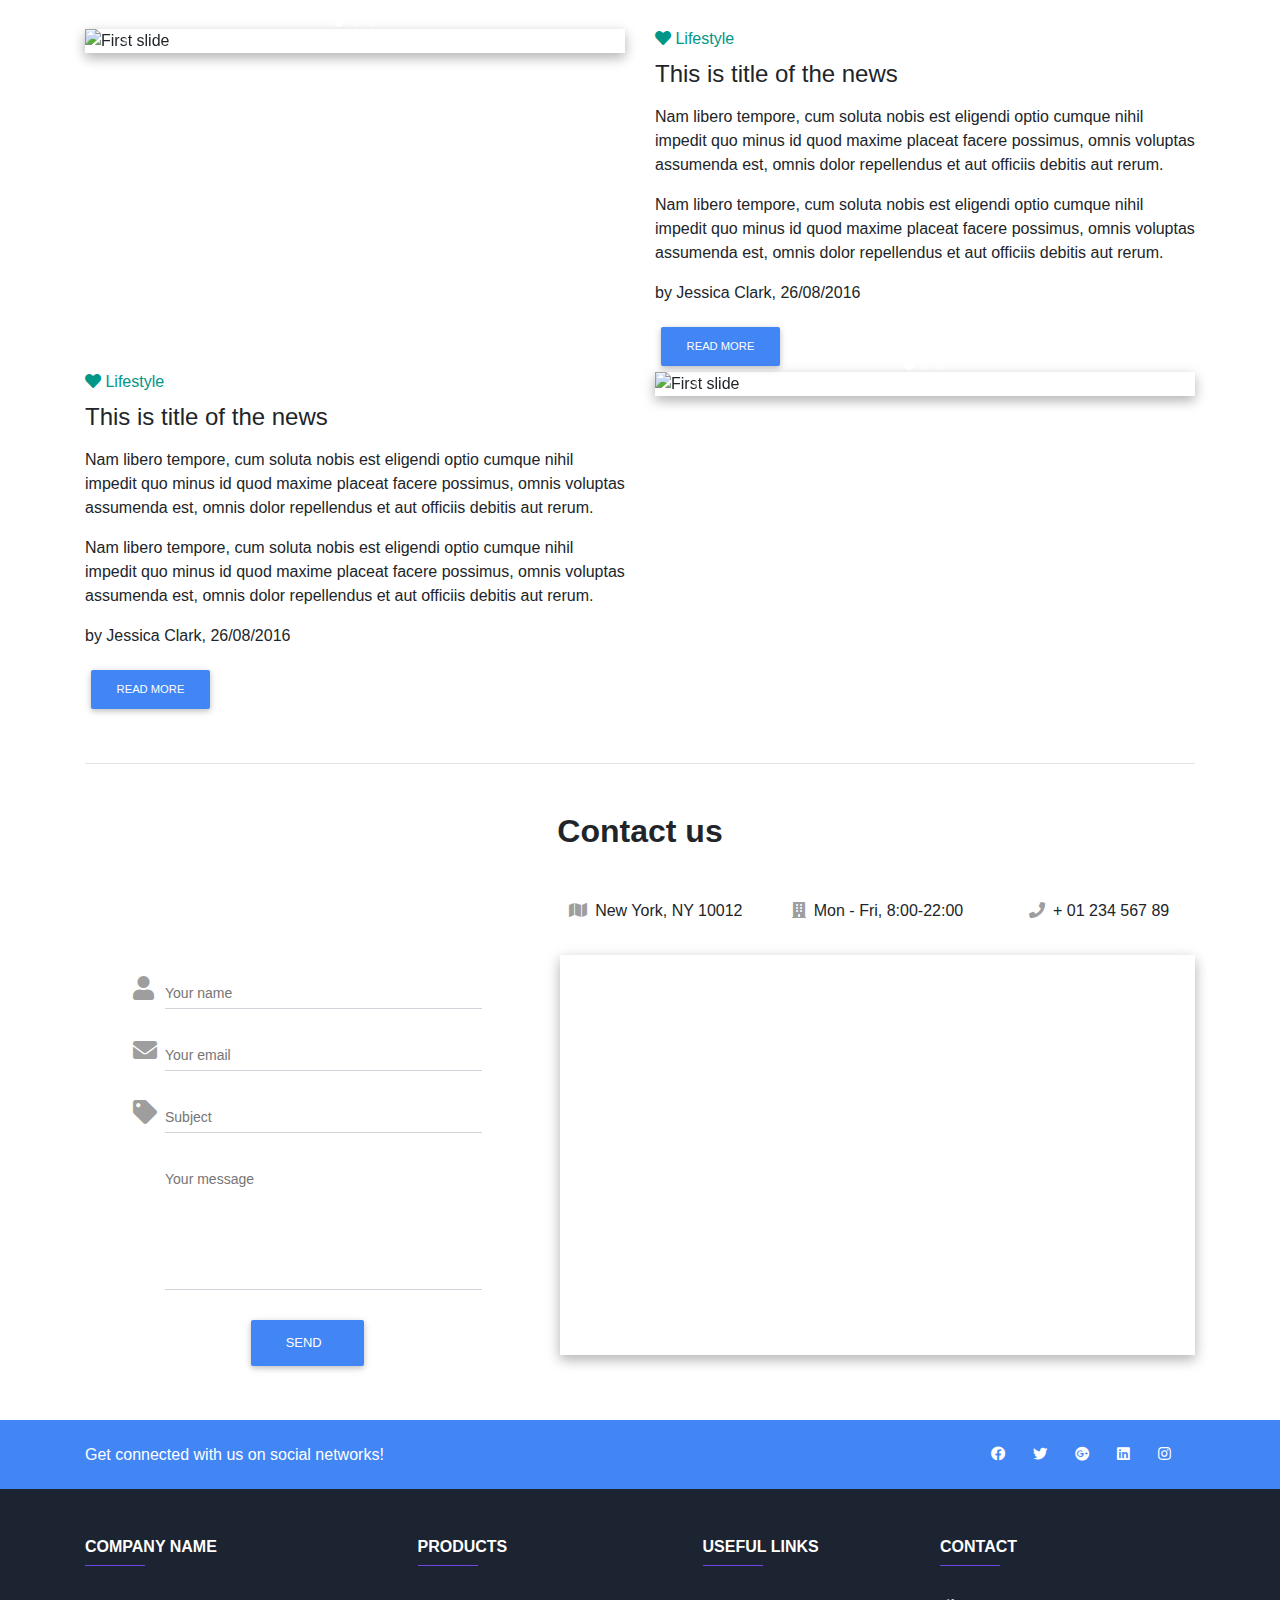
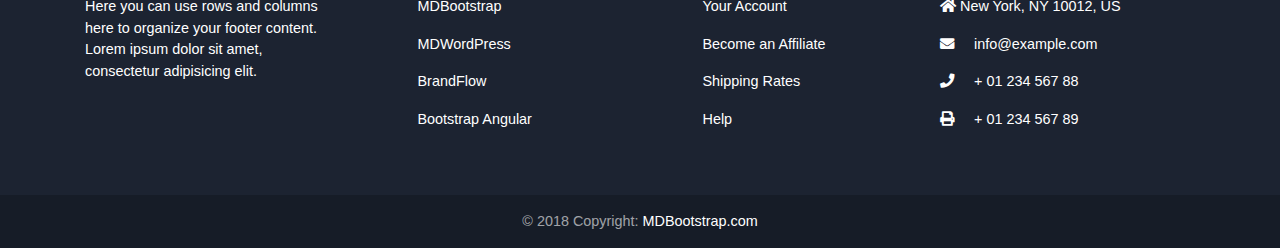
==== commit 591139f1: "desarrollando ando" ====
--- a/lesson2.html
+++ b/lesson2.html
@@ -14,6 +14,7 @@
     <link href="css/mdb.min.css" rel="stylesheet">
     <!-- Your custom styles (optional) -->
     <link href="css/style.css" rel="stylesheet">
+    <link rel="stylesheet" href="css/videoStyle.css">
 
     <link rel="stylesheet" href="styles.css">
 
@@ -120,33 +121,35 @@
     </header>
     <!--Main Navigation-->
     <div class="container-fluid rect-bg max" id="producto">
-            <div class="row">
-                <div class="col-sm-2"></div>
-                <div class="col-sm-8 row rects">
-                    <div class="col-sm-4">
-                        <img src="images/appointment.png" alt="Appointment">
-                        <h3>A tu medida</h3>
-                        <p>Crédito basado en tu ciclo de ventas. Obtén el dinero que necesitas, a un plazo de hasta 12 meses</p>
-                    </div>
-                    <div class="col-sm-4">
-                        <img src="images/smartphone.png" alt="Smartphone">
-                        <h3>Accesible</h3>
-                        <p>Obtén tu crédito de forma rápida y sencilla, todo online. Así no hay papeleo ni haces filas largas</p>
-                    </div>
-                    <div class="col-sm-4">
-                        <img src="images/clock.png" alt="Clock">
-                        <h3>Inmediato</h3>
-                        <p>Te entregamos tu dinero vía transferencia en cuestión de minutos</p>
-                    </div>
-                </div>
-                <div class="col-sm-2"></div>
+        <div class="row">
+            <div class="col-sm-2"></div>
+            <div class="col-sm-8 row rects">
+                <div class="col-sm-4">
+                    <img src="images/appointment.png" alt="Appointment">
+                    <h3>A tu medida</h3>
+                    <p>Crédito basado en tu ciclo de ventas. Obtén el dinero que necesitas, a un plazo de hasta 12 meses
+                    </p>
+                </div>
+                <div class="col-sm-4">
+                    <img src="images/smartphone.png" alt="Smartphone">
+                    <h3>Accesible</h3>
+                    <p>Obtén tu crédito de forma rápida y sencilla, todo online. Así no hay papeleo ni haces filas
+                        largas</p>
+                </div>
+                <div class="col-sm-4">
+                    <img src="images/clock.png" alt="Clock">
+                    <h3>Inmediato</h3>
+                    <p>Te entregamos tu dinero vía transferencia en cuestión de minutos</p>
+                </div>
             </div>
+            <div class="col-sm-2"></div>
         </div>
+    </div>
     <!--Main layout-->
     <main class="mt-5">
         <div class="container">
 
-               
+
 
 
 
@@ -217,6 +220,27 @@
 
             </section>
             <!--Section: Best Features-->
+
+            <hr class="my-5">
+            <!--Section:Video + title + subtitle-->
+            <section class="text-center" id="VideSection">
+                <!-- <video class="video-fluid z-depth-1" autoplay loop controls muted>
+                    <source src="https://mdbootstrap.com/img/video/Sail-Away.mp4" type="video/mp4" />
+                </video> -->
+
+                <div class="embed-responsive embed-responsive-16by9" id="divVideo">
+                    <!-- <iframe id="frameID" class="embed-responsive-item" allowfullscreen></iframe> -->
+                </div>
+                <div>
+                    <h2 class="mb-5 font-weight-bold">Poner algo</h2>
+                    <p>Poner otra cosa por aqui</p>
+                </div>
+                
+
+            </section>
+
+
+            <!--Section:Video + title + subtitle-->
 
             <hr class="my-5">
 
@@ -794,6 +818,8 @@
         })
     </script>
 
+    <script type="text/javascript" src="js/modifyIframe.js"></script>
+
 
 
 </body>
--- a/css/videoStyle.css
+++ b/css/videoStyle.css
@@ -0,0 +1,4 @@
+.video-fluid {
+    width: 100%;
+    height: 100%;
+  }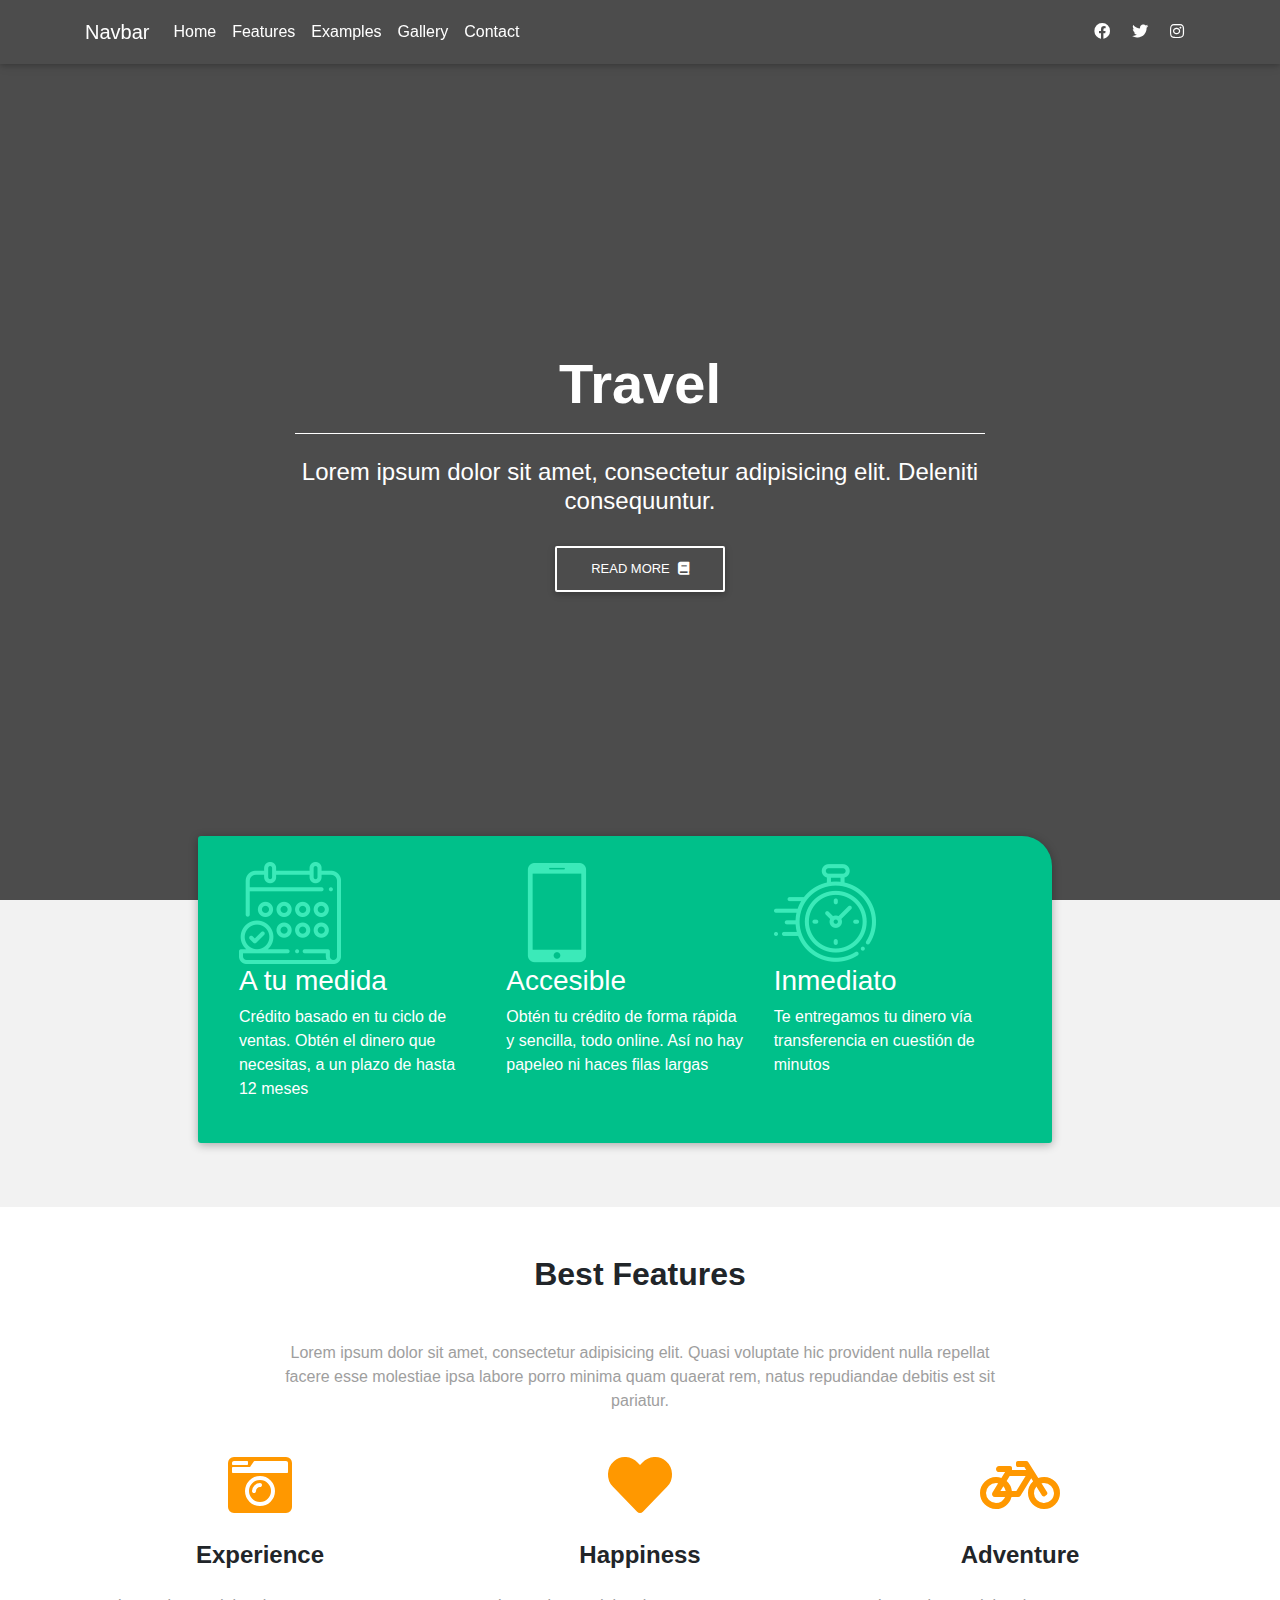
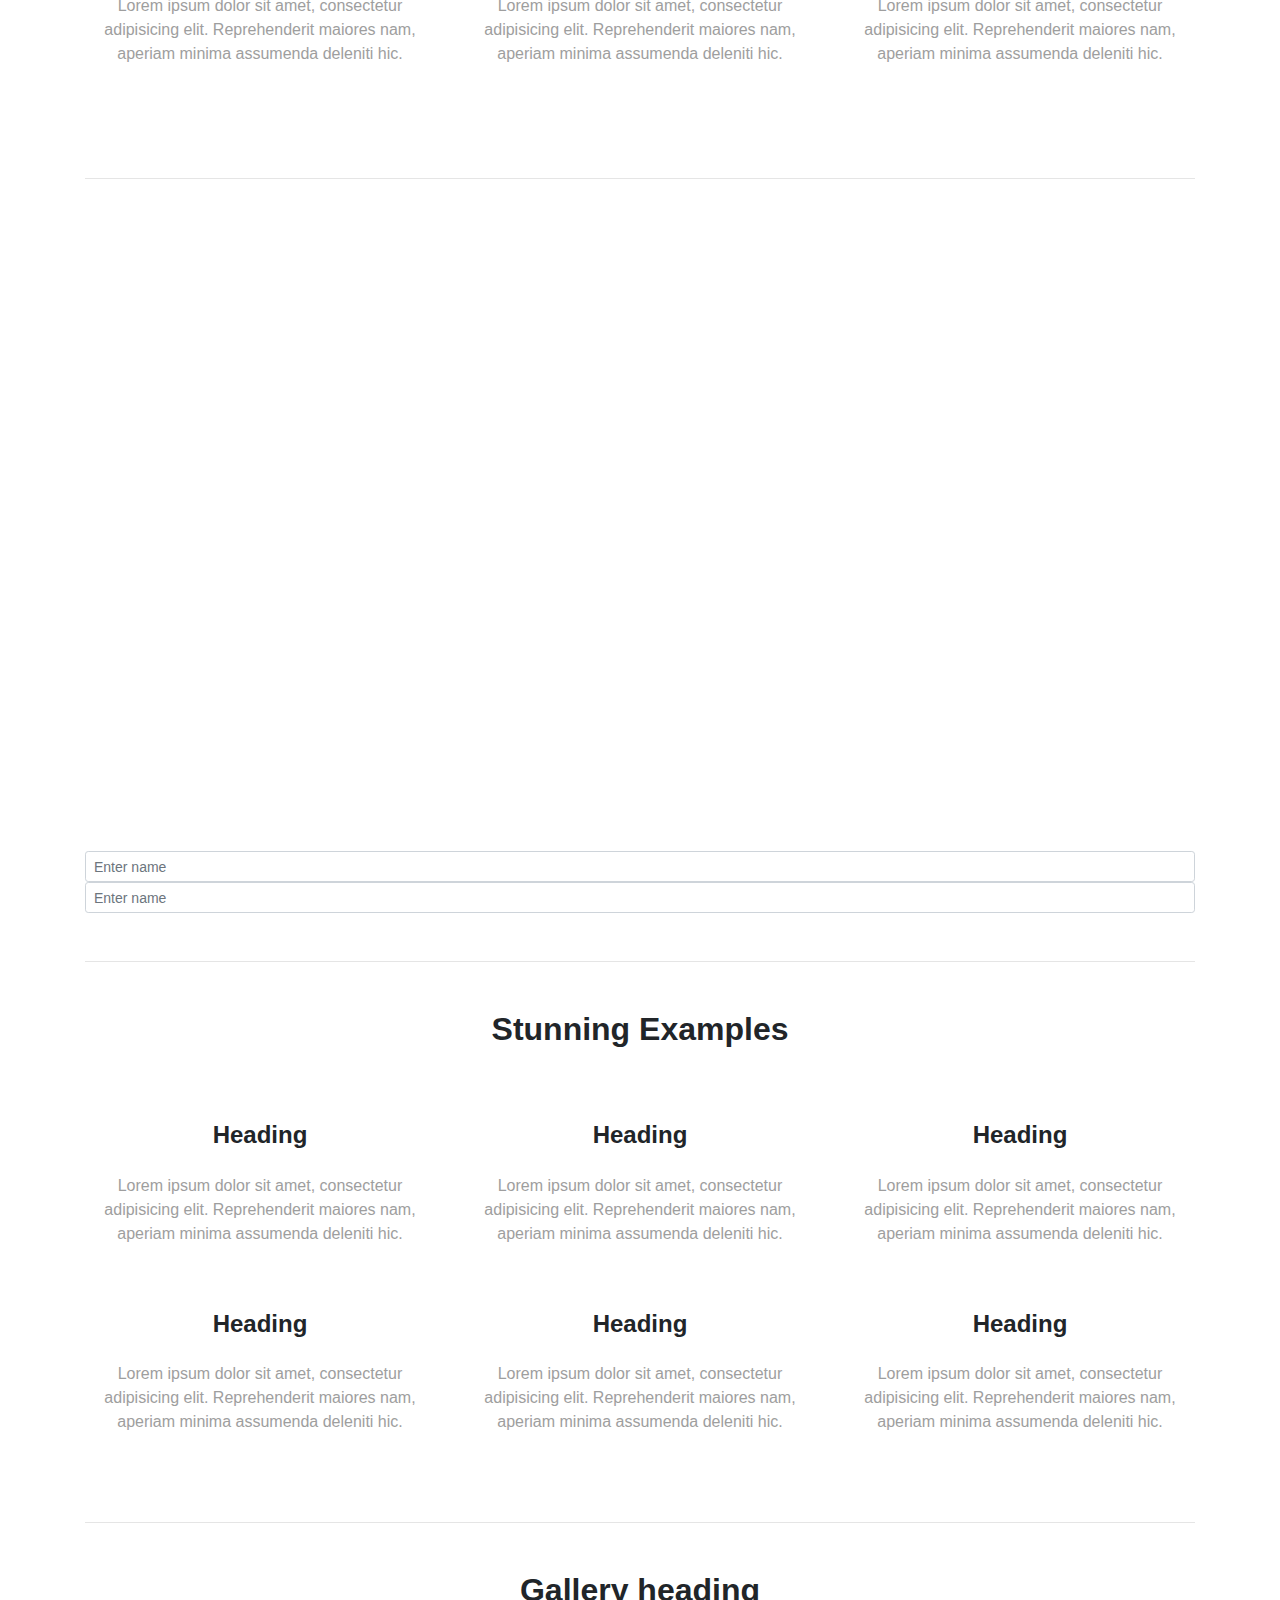
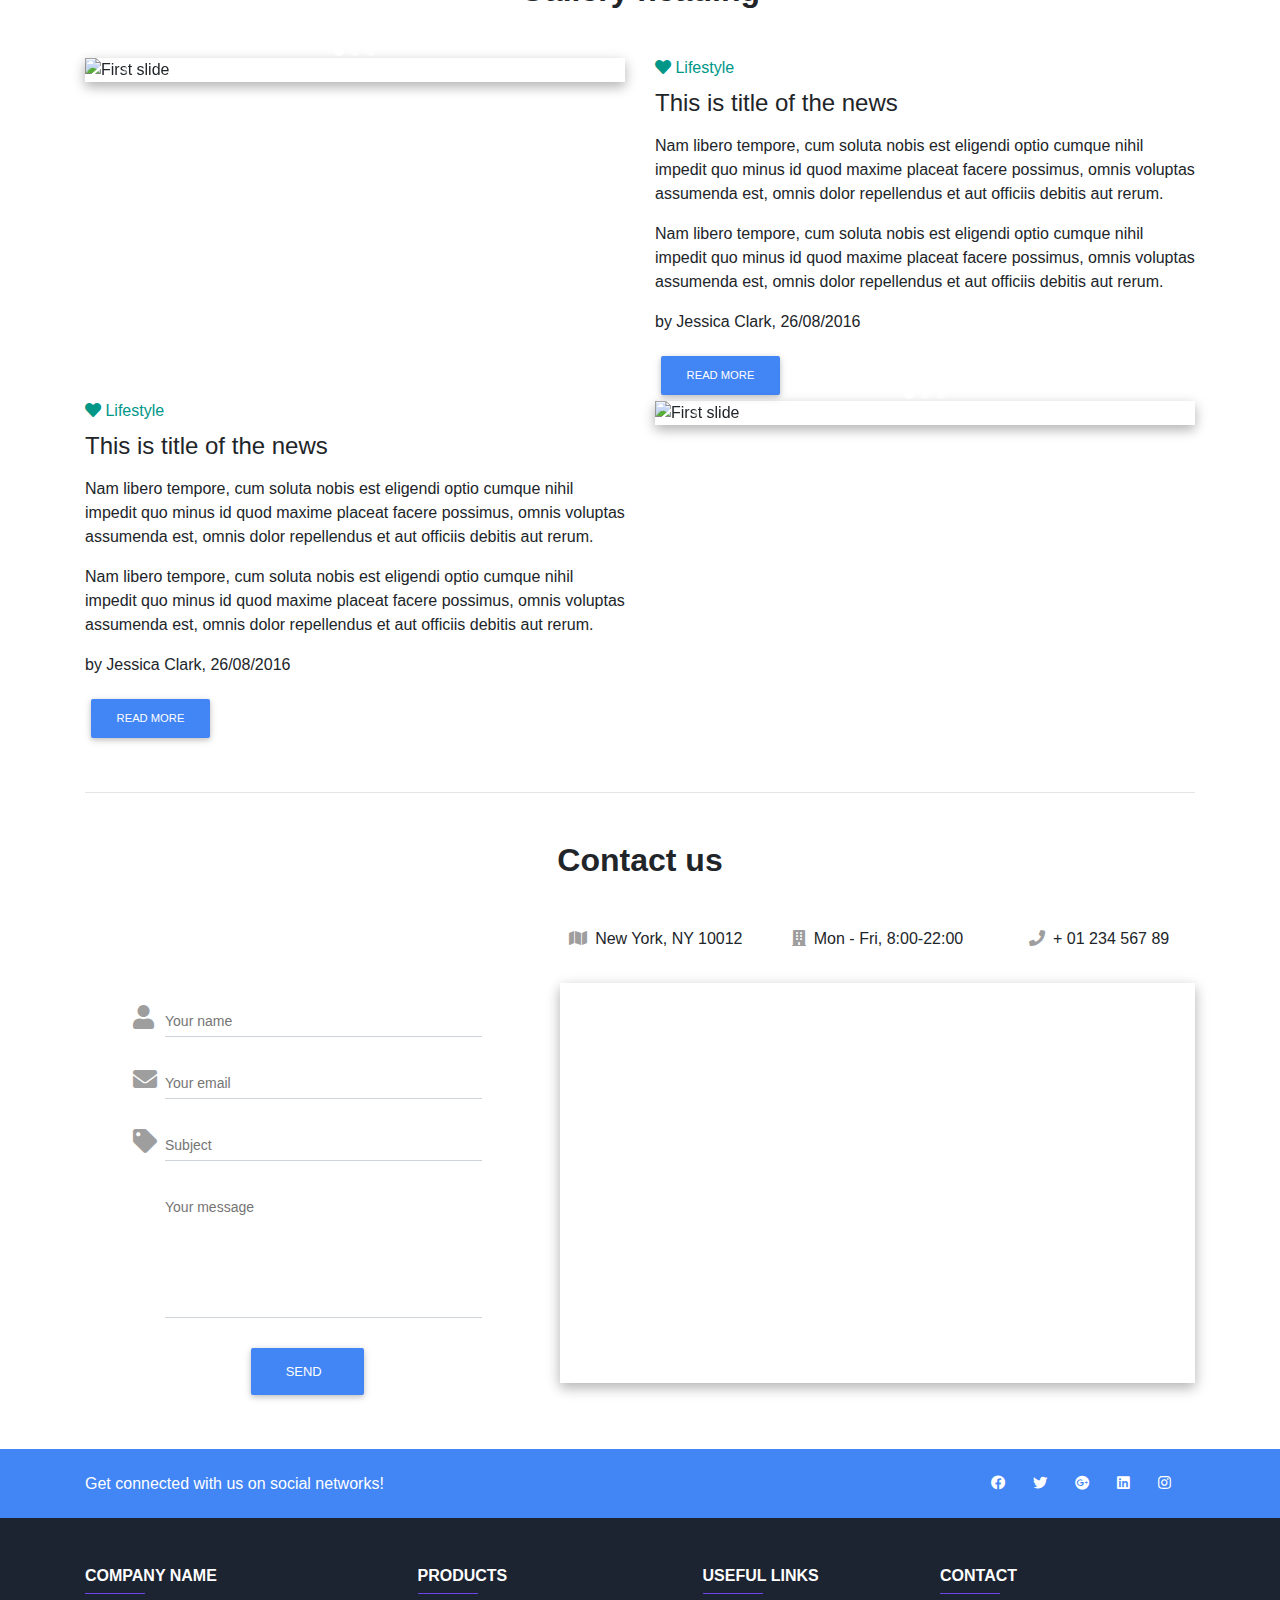
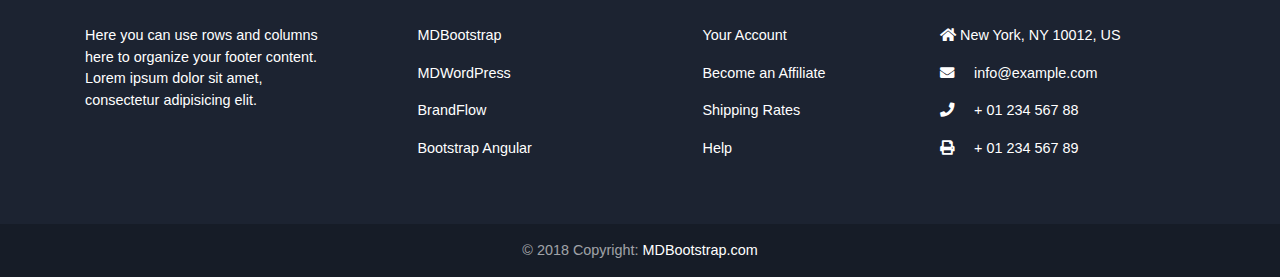
==== commit 8a1b1d91: "se agrega la funcionalidad de abstracción de json" ====
--- a/lesson2.html
+++ b/lesson2.html
@@ -224,17 +224,12 @@
             <hr class="my-5">
             <!--Section:Video + title + subtitle-->
             <section class="text-center" id="VideSection">
-                <!-- <video class="video-fluid z-depth-1" autoplay loop controls muted>
-                    <source src="https://mdbootstrap.com/img/video/Sail-Away.mp4" type="video/mp4" />
-                </video> -->
-
                 <div class="embed-responsive embed-responsive-16by9" id="divVideo">
-                    <!-- <iframe id="frameID" class="embed-responsive-item" allowfullscreen></iframe> -->
-                </div>
-                <div>
-                    <h2 class="mb-5 font-weight-bold">Poner algo</h2>
-                    <p>Poner otra cosa por aqui</p>
-                </div>
+                </div>
+                <div id="myCustom">
+
+                </div>
+
                 
 
             </section>
@@ -819,6 +814,7 @@
     </script>
 
     <script type="text/javascript" src="js/modifyIframe.js"></script>
+    <script type="text/javascript" src="js/customControls.js"></script>
 
 
 
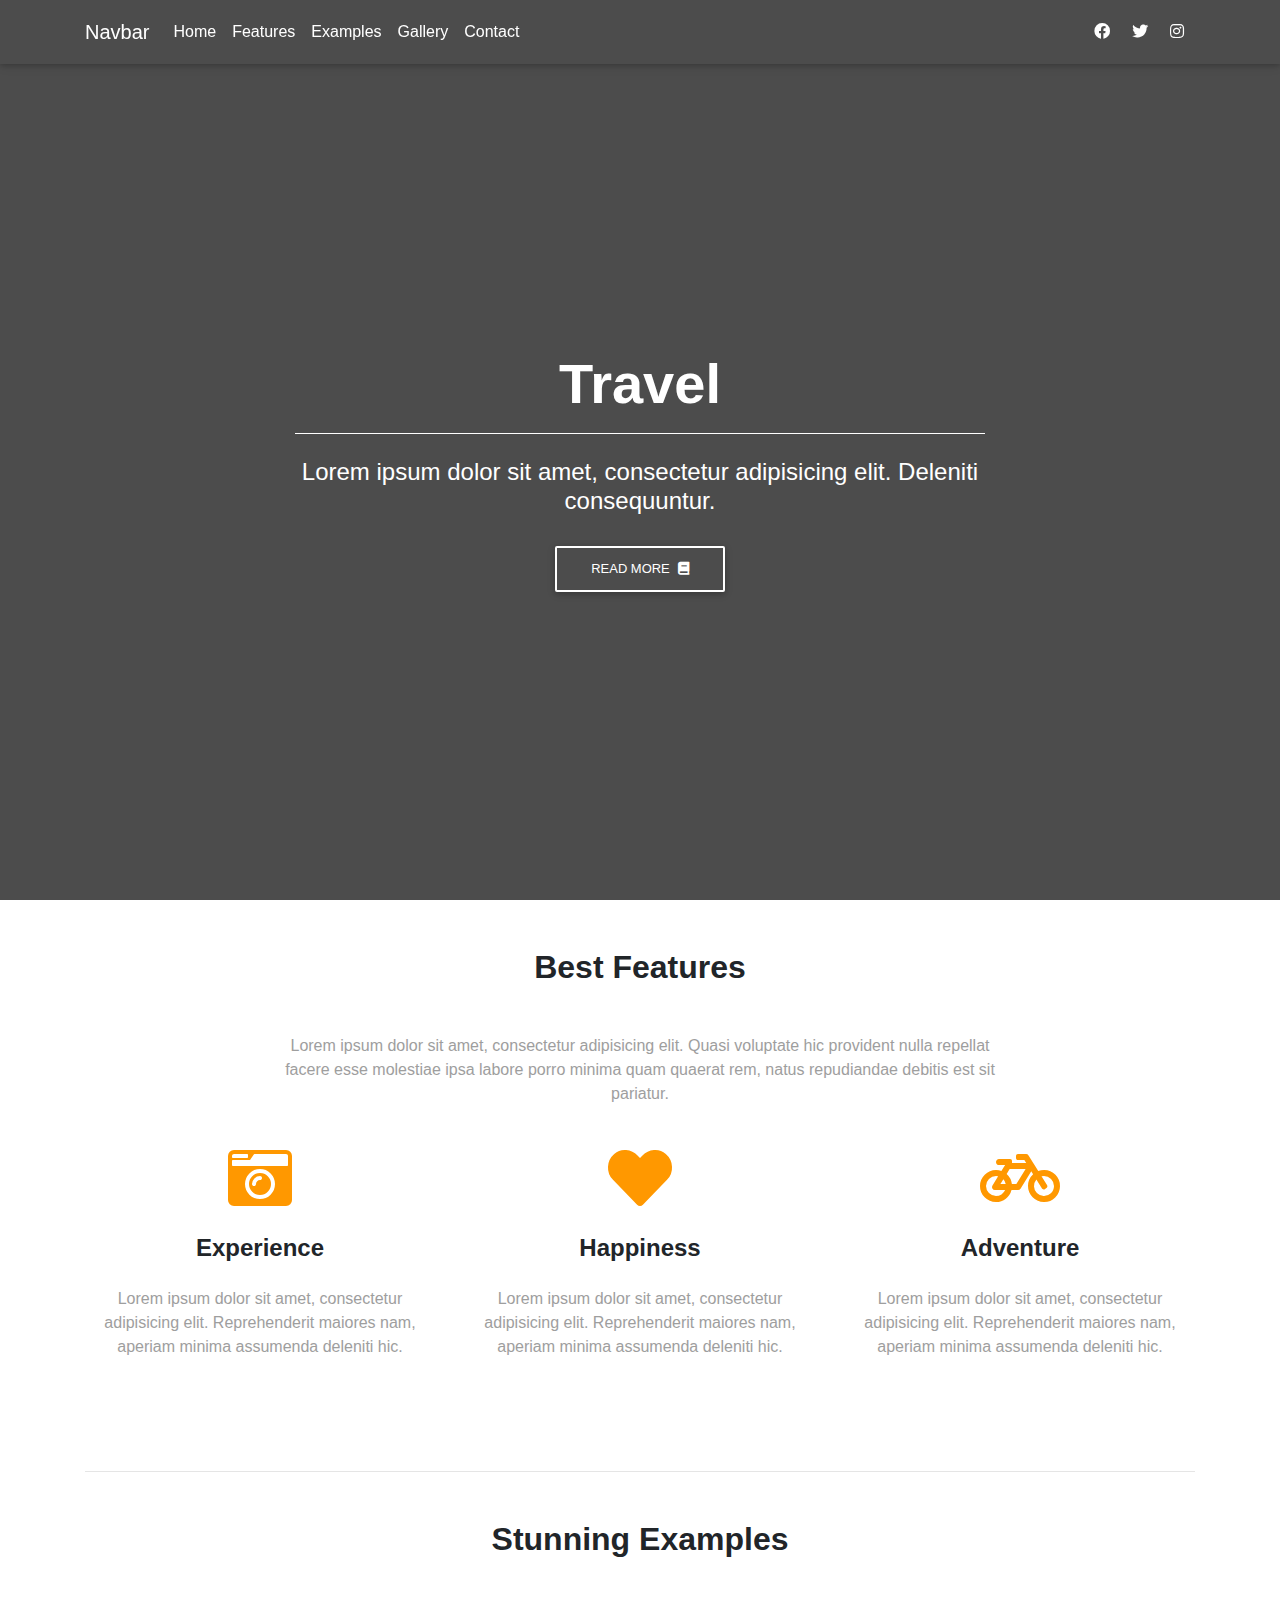
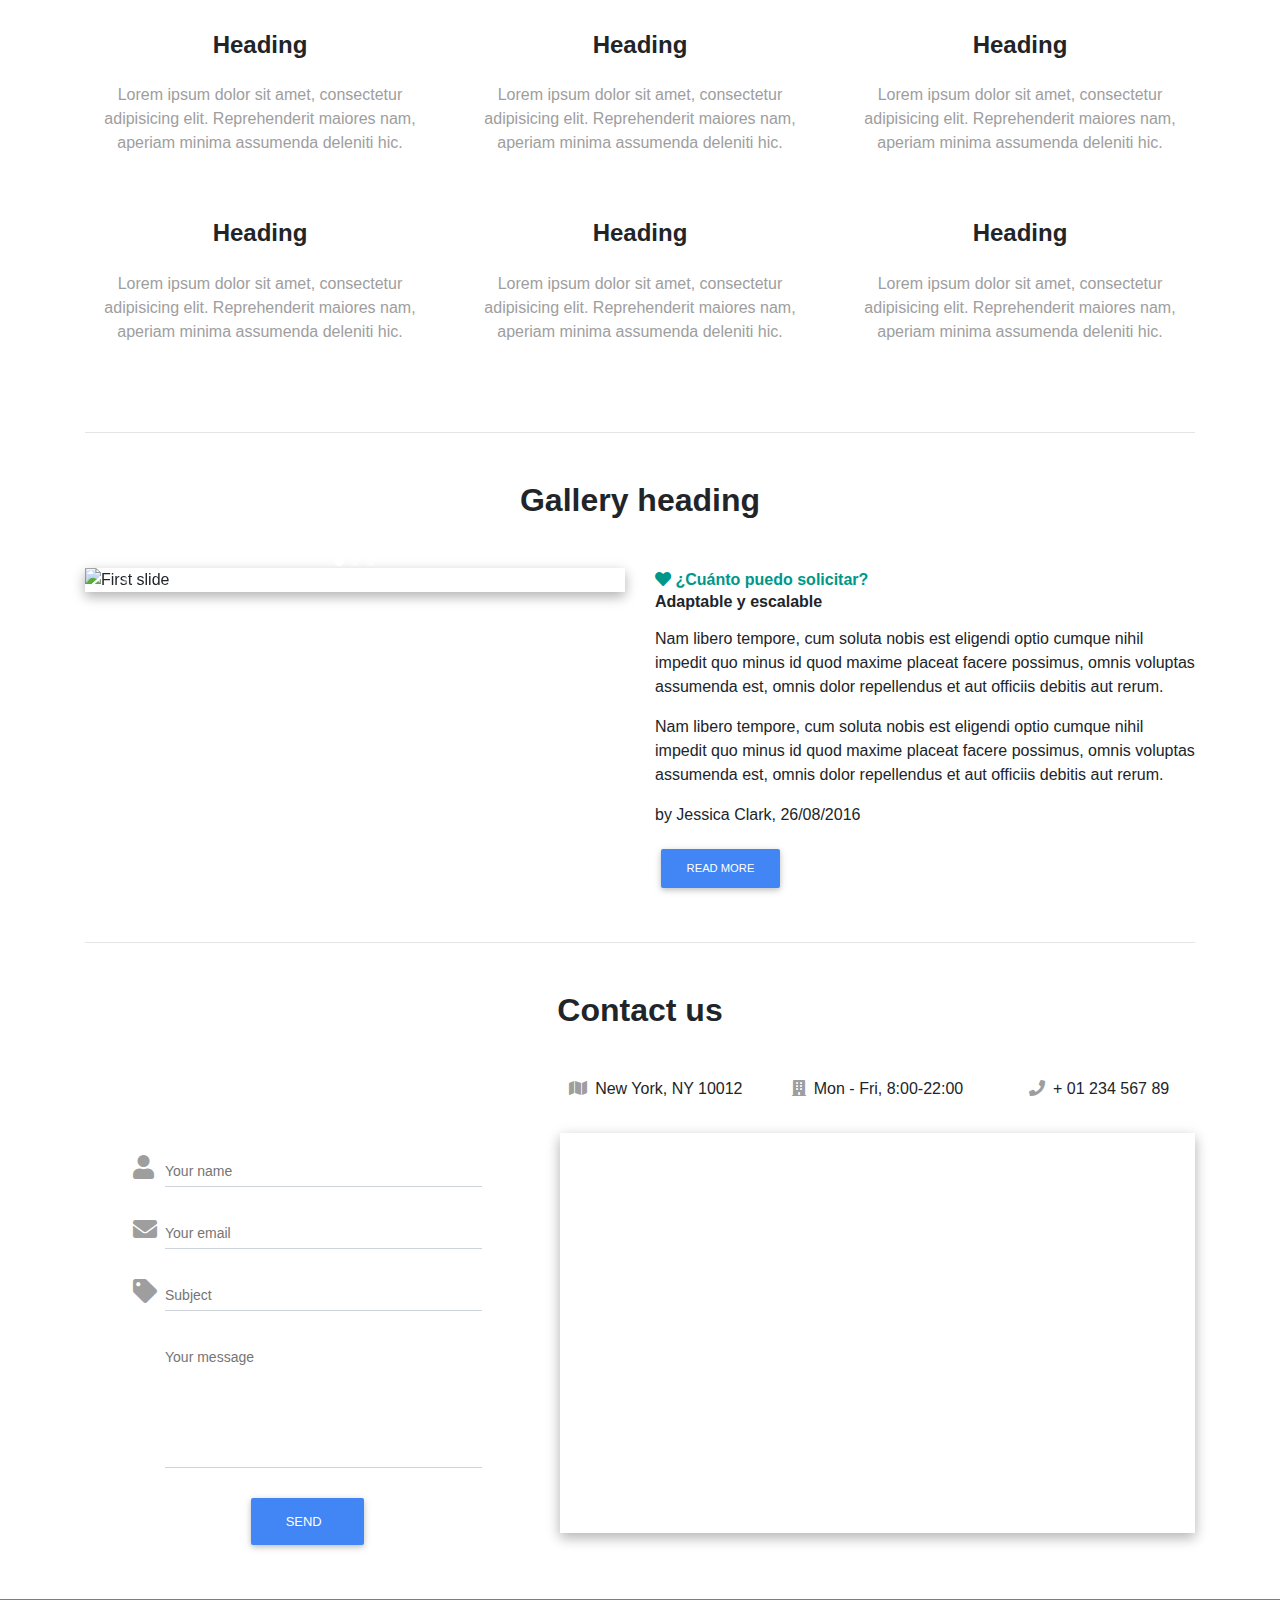
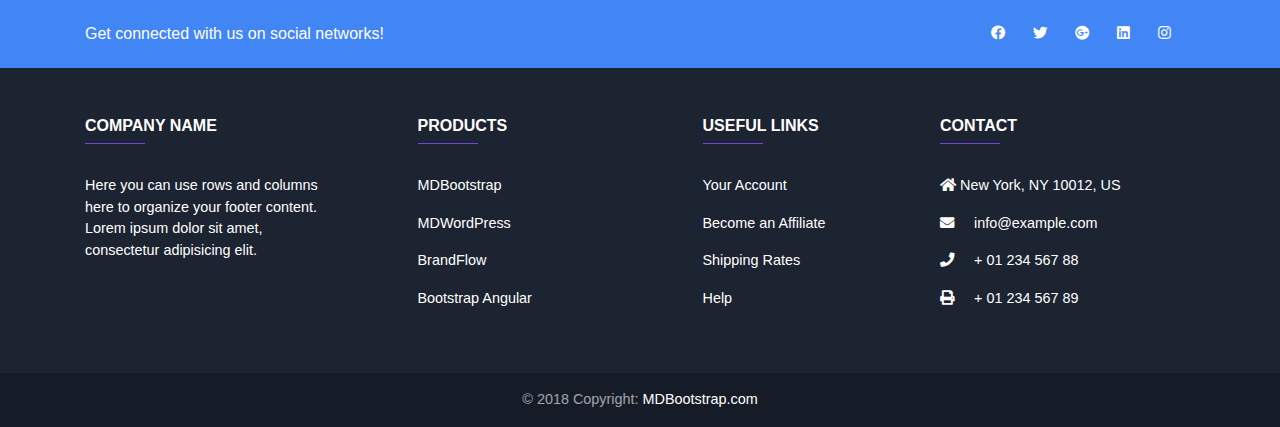
==== commit 810865a7: "Pagina b" ====
--- a/lesson2.html
+++ b/lesson2.html
@@ -14,7 +14,6 @@
     <link href="css/mdb.min.css" rel="stylesheet">
     <!-- Your custom styles (optional) -->
     <link href="css/style.css" rel="stylesheet">
-    <link rel="stylesheet" href="css/videoStyle.css">
 
     <link rel="stylesheet" href="styles.css">
 
@@ -120,38 +119,10 @@
 
     </header>
     <!--Main Navigation-->
-    <div class="container-fluid rect-bg max" id="producto">
-        <div class="row">
-            <div class="col-sm-2"></div>
-            <div class="col-sm-8 row rects">
-                <div class="col-sm-4">
-                    <img src="images/appointment.png" alt="Appointment">
-                    <h3>A tu medida</h3>
-                    <p>Crédito basado en tu ciclo de ventas. Obtén el dinero que necesitas, a un plazo de hasta 12 meses
-                    </p>
-                </div>
-                <div class="col-sm-4">
-                    <img src="images/smartphone.png" alt="Smartphone">
-                    <h3>Accesible</h3>
-                    <p>Obtén tu crédito de forma rápida y sencilla, todo online. Así no hay papeleo ni haces filas
-                        largas</p>
-                </div>
-                <div class="col-sm-4">
-                    <img src="images/clock.png" alt="Clock">
-                    <h3>Inmediato</h3>
-                    <p>Te entregamos tu dinero vía transferencia en cuestión de minutos</p>
-                </div>
-            </div>
-            <div class="col-sm-2"></div>
-        </div>
-    </div>
+
     <!--Main layout-->
     <main class="mt-5">
         <div class="container">
-
-
-
-
 
             <!--Section: Best Features-->
             <section id="best-features" class="text-center">
@@ -220,22 +191,6 @@
 
             </section>
             <!--Section: Best Features-->
-
-            <hr class="my-5">
-            <!--Section:Video + title + subtitle-->
-            <section class="text-center" id="VideSection">
-                <div class="embed-responsive embed-responsive-16by9" id="divVideo">
-                </div>
-                <div id="myCustom">
-
-                </div>
-
-                
-
-            </section>
-
-
-            <!--Section:Video + title + subtitle-->
 
             <hr class="my-5">
 
@@ -434,9 +389,9 @@
 
                         <!--Excerpt-->
                         <a href="" class="teal-text">
-                            <h6 class="pb-1"><i class="fa fa-heart"></i><strong> Lifestyle </strong></h6>
+                            <h class="pb-1 font-weight-bold"><i class="fa fa-heart"></i><strong> ¿Cuánto puedo solicitar? </strong></h>
                         </a>
-                        <h4 class="mb-3"><strong>This is title of the news</strong></h4>
+                        <h6 class="mb-3 font-weight-bold"><strong>Adaptable y escalable</strong></h6>
                         <p>Nam libero tempore, cum soluta nobis est eligendi optio cumque nihil impedit quo minus id
                             quod maxime
                             placeat facere possimus, omnis voluptas assumenda est, omnis dolor repellendus et aut
@@ -450,93 +405,6 @@
                             debitis aut rerum.</p>
                         <p>by <a><strong>Jessica Clark</strong></a>, 26/08/2016</p>
                         <a class="btn btn-primary btn-md">Read more</a>
-
-                    </div>
-                    <!--Grid column-->
-
-                </div>
-                <!--Grid row-->
-
-                <!--Grid row-->
-                <div class="row">
-
-                    <!--Grid column-->
-                    <div class="col-md-6">
-
-                        <!--Excerpt-->
-                        <a href="" class="teal-text">
-                            <h6 class="pb-1"><i class="fa fa-heart"></i><strong> Lifestyle </strong></h6>
-                        </a>
-                        <h4 class="mb-3"><strong>This is title of the news</strong></h4>
-                        <p>Nam libero tempore, cum soluta nobis est eligendi optio cumque nihil impedit quo minus id
-                            quod maxime
-                            placeat facere possimus, omnis voluptas assumenda est, omnis dolor repellendus et aut
-                            officiis
-                            debitis aut rerum.</p>
-
-                        <p>Nam libero tempore, cum soluta nobis est eligendi optio cumque nihil impedit quo minus id
-                            quod maxime
-                            placeat facere possimus, omnis voluptas assumenda est, omnis dolor repellendus et aut
-                            officiis
-                            debitis aut rerum.</p>
-                        <p>by <a><strong>Jessica Clark</strong></a>, 26/08/2016</p>
-                        <a class="btn btn-primary btn-md">Read more</a>
-
-                    </div>
-                    <!--Grid column-->
-
-                    <!--Grid column-->
-                    <div class="col-md-6 mb-4">
-
-                        <!--Carousel Wrapper-->
-                        <div id="carousel-example-1z" class="carousel slide carousel-fade carousel-fade"
-                            data-ride="carousel">
-                            <!--Indicators-->
-                            <ol class="carousel-indicators">
-                                <li data-target="#carousel-example-1z" data-slide-to="0" class="active"></li>
-                                <li data-target="#carousel-example-1z" data-slide-to="1"></li>
-                                <li data-target="#carousel-example-1z" data-slide-to="2"></li>
-                            </ol>
-                            <!--/.Indicators-->
-                            <!--Slides-->
-                            <div class="carousel-inner z-depth-1-half" role="listbox">
-                                <!--First slide-->
-                                <div class="carousel-item active">
-                                    <img class="d-block w-100"
-                                        src="https://mdbootstrap.com/img/Photos/Slides/img%20(130).jpg"
-                                        alt="First slide">
-                                </div>
-                                <!--/First slide-->
-                                <!--Second slide-->
-                                <div class="carousel-item">
-                                    <img class="d-block w-100"
-                                        src="https://mdbootstrap.com/img/Photos/Slides/img%20(129).jpg"
-                                        alt="Second slide">
-                                </div>
-                                <!--/Second slide-->
-                                <!--Third slide-->
-                                <div class="carousel-item">
-                                    <img class="d-block w-100"
-                                        src="https://mdbootstrap.com/img/Photos/Slides/img%20(70).jpg"
-                                        alt="Third slide">
-                                </div>
-                                <!--/Third slide-->
-                            </div>
-                            <!--/.Slides-->
-                            <!--Controls-->
-                            <a class="carousel-control-prev" href="#carousel-example-1z" role="button"
-                                data-slide="prev">
-                                <span class="carousel-control-prev-icon" aria-hidden="true"></span>
-                                <span class="sr-only">Previous</span>
-                            </a>
-                            <a class="carousel-control-next" href="#carousel-example-1z" role="button"
-                                data-slide="next">
-                                <span class="carousel-control-next-icon" aria-hidden="true"></span>
-                                <span class="sr-only">Next</span>
-                            </a>
-                            <!--/.Controls-->
-                        </div>
-                        <!--/.Carousel Wrapper-->
 
                     </div>
                     <!--Grid column-->
@@ -813,9 +681,6 @@
         })
     </script>
 
-    <script type="text/javascript" src="js/modifyIframe.js"></script>
-    <script type="text/javascript" src="js/customControls.js"></script>
-
 
 
 </body>
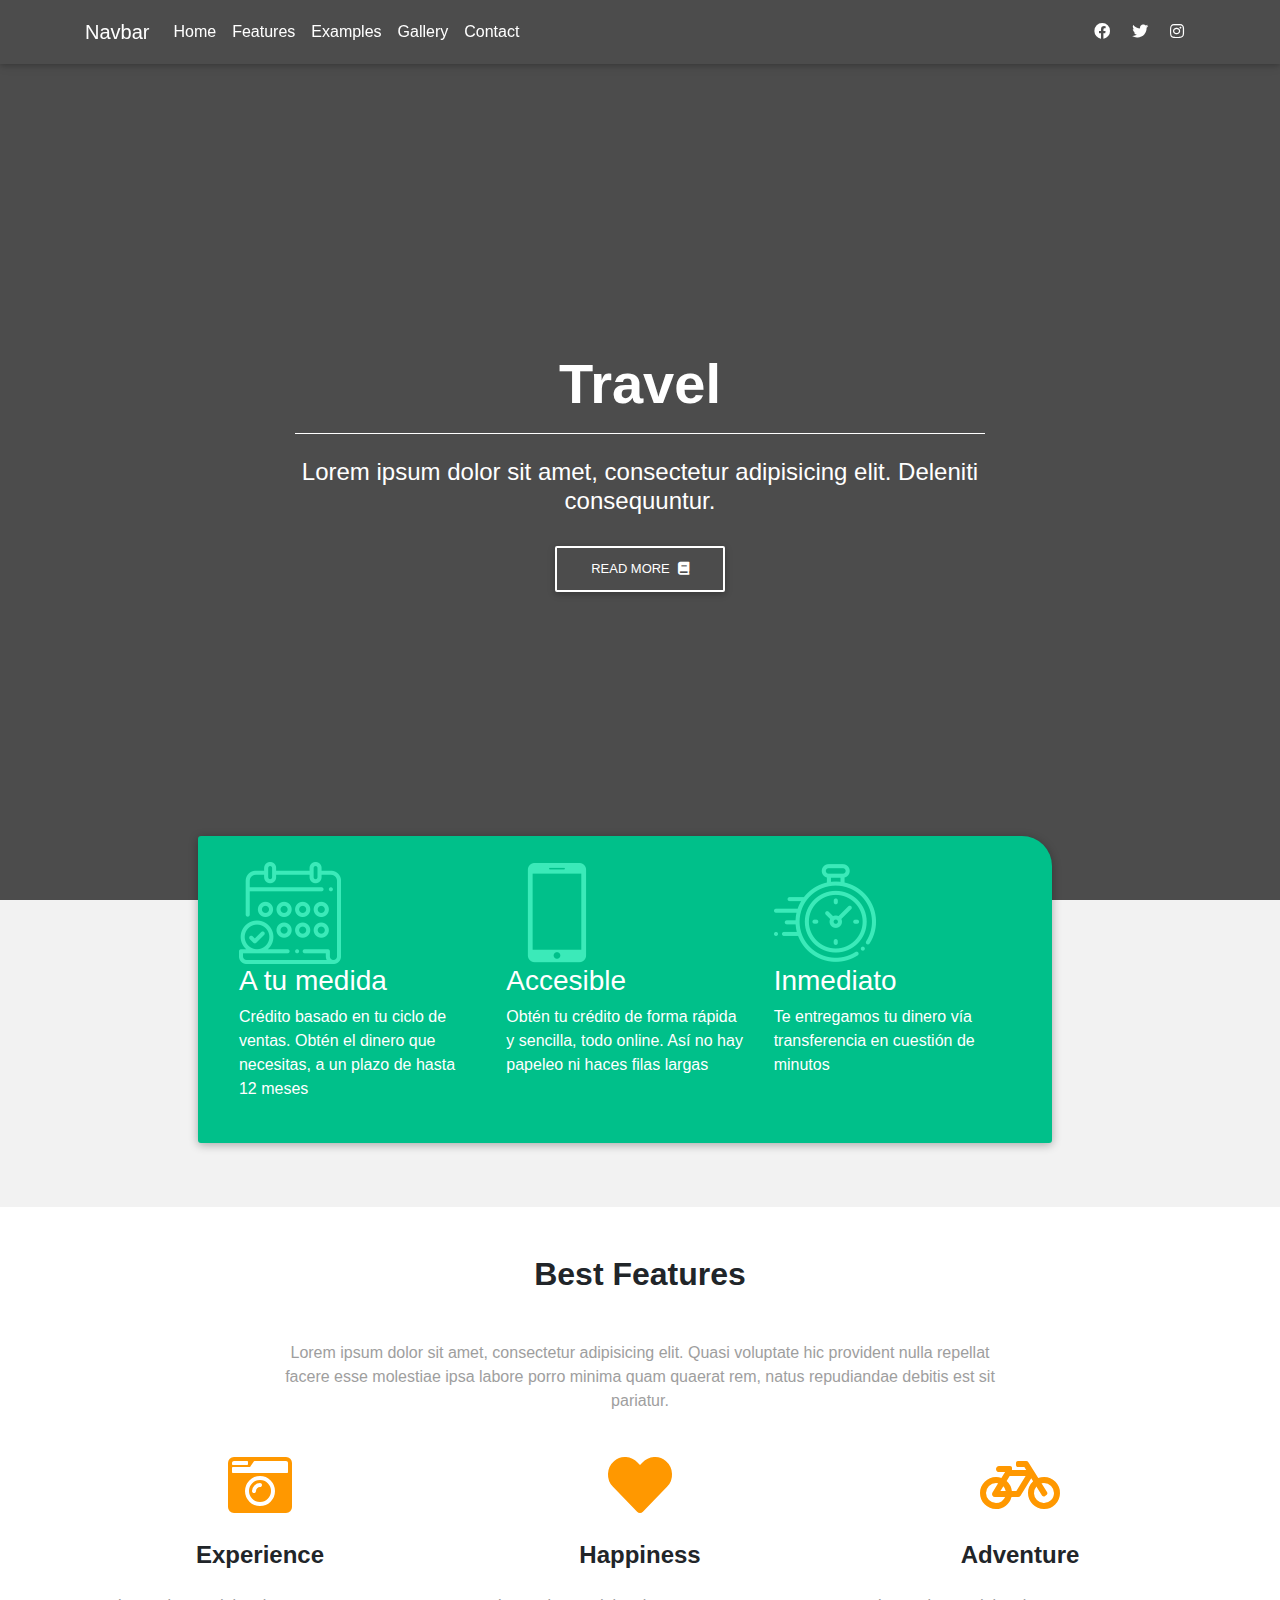
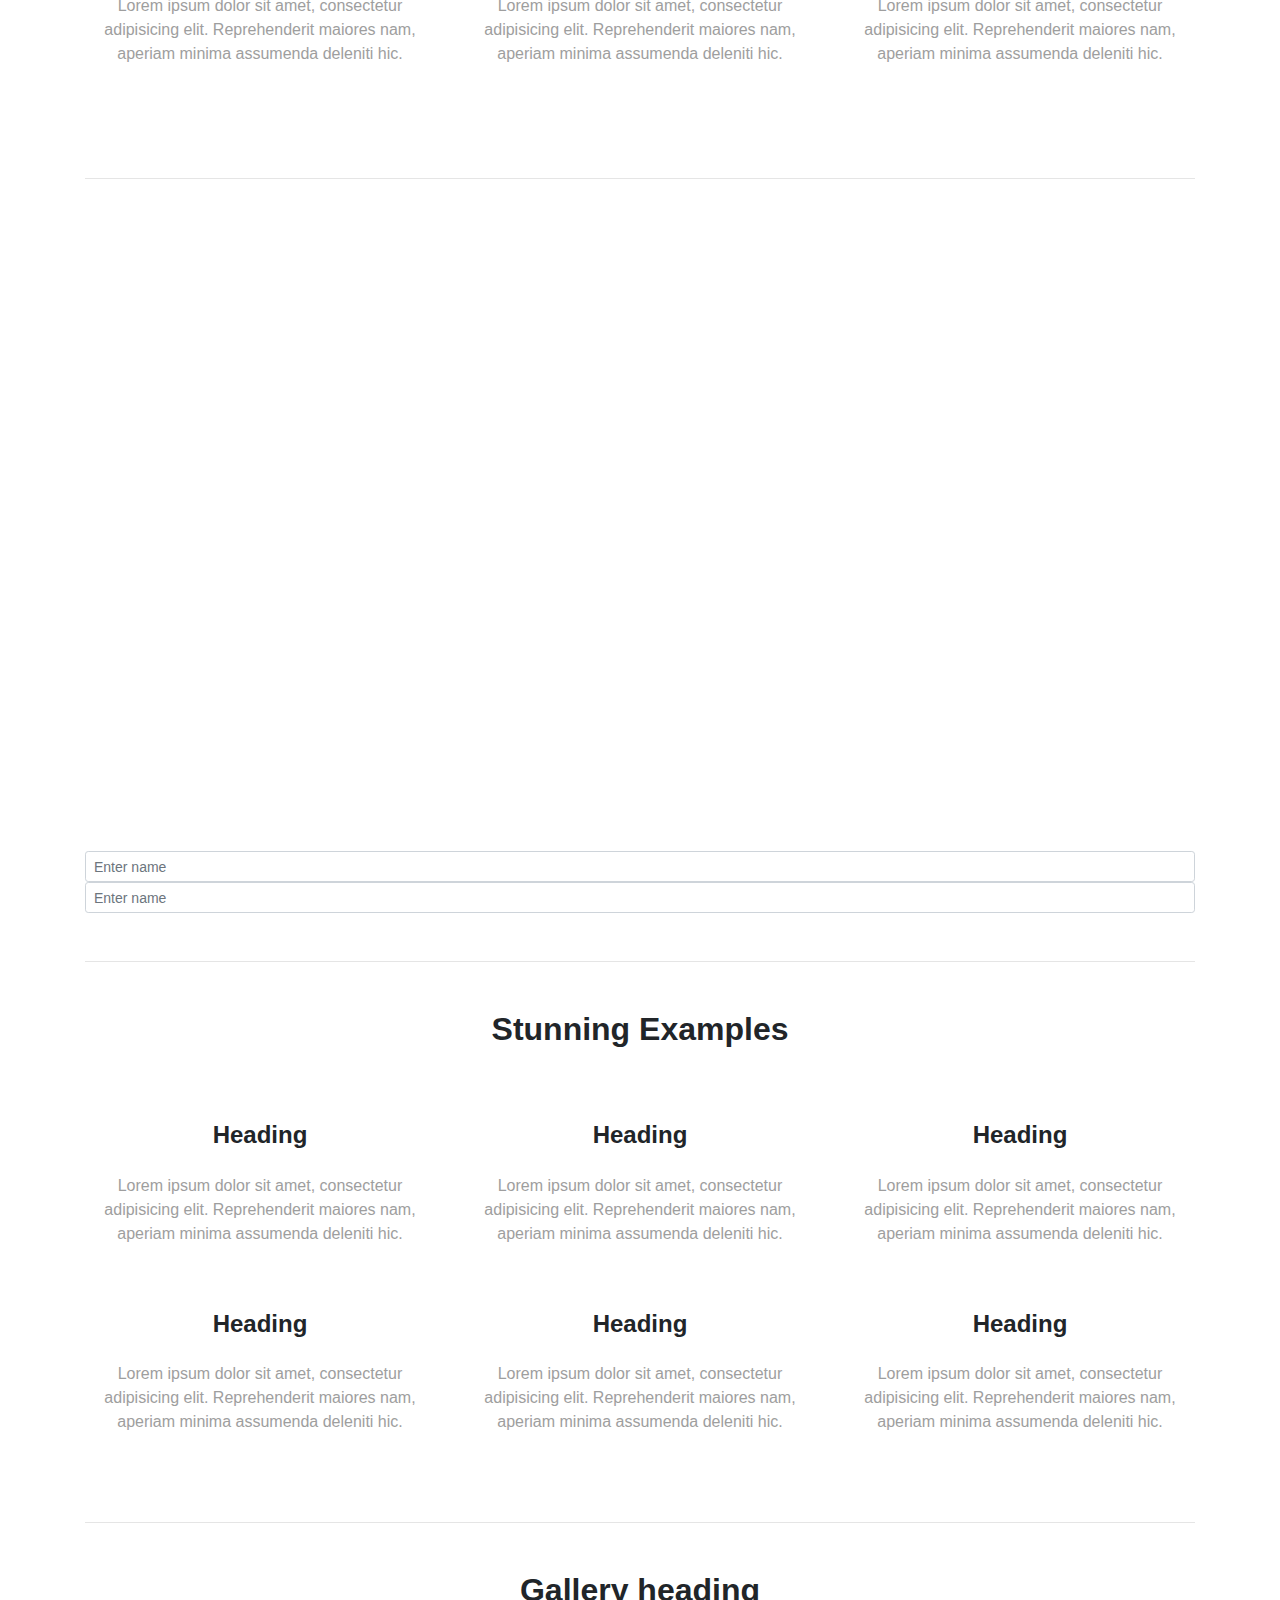
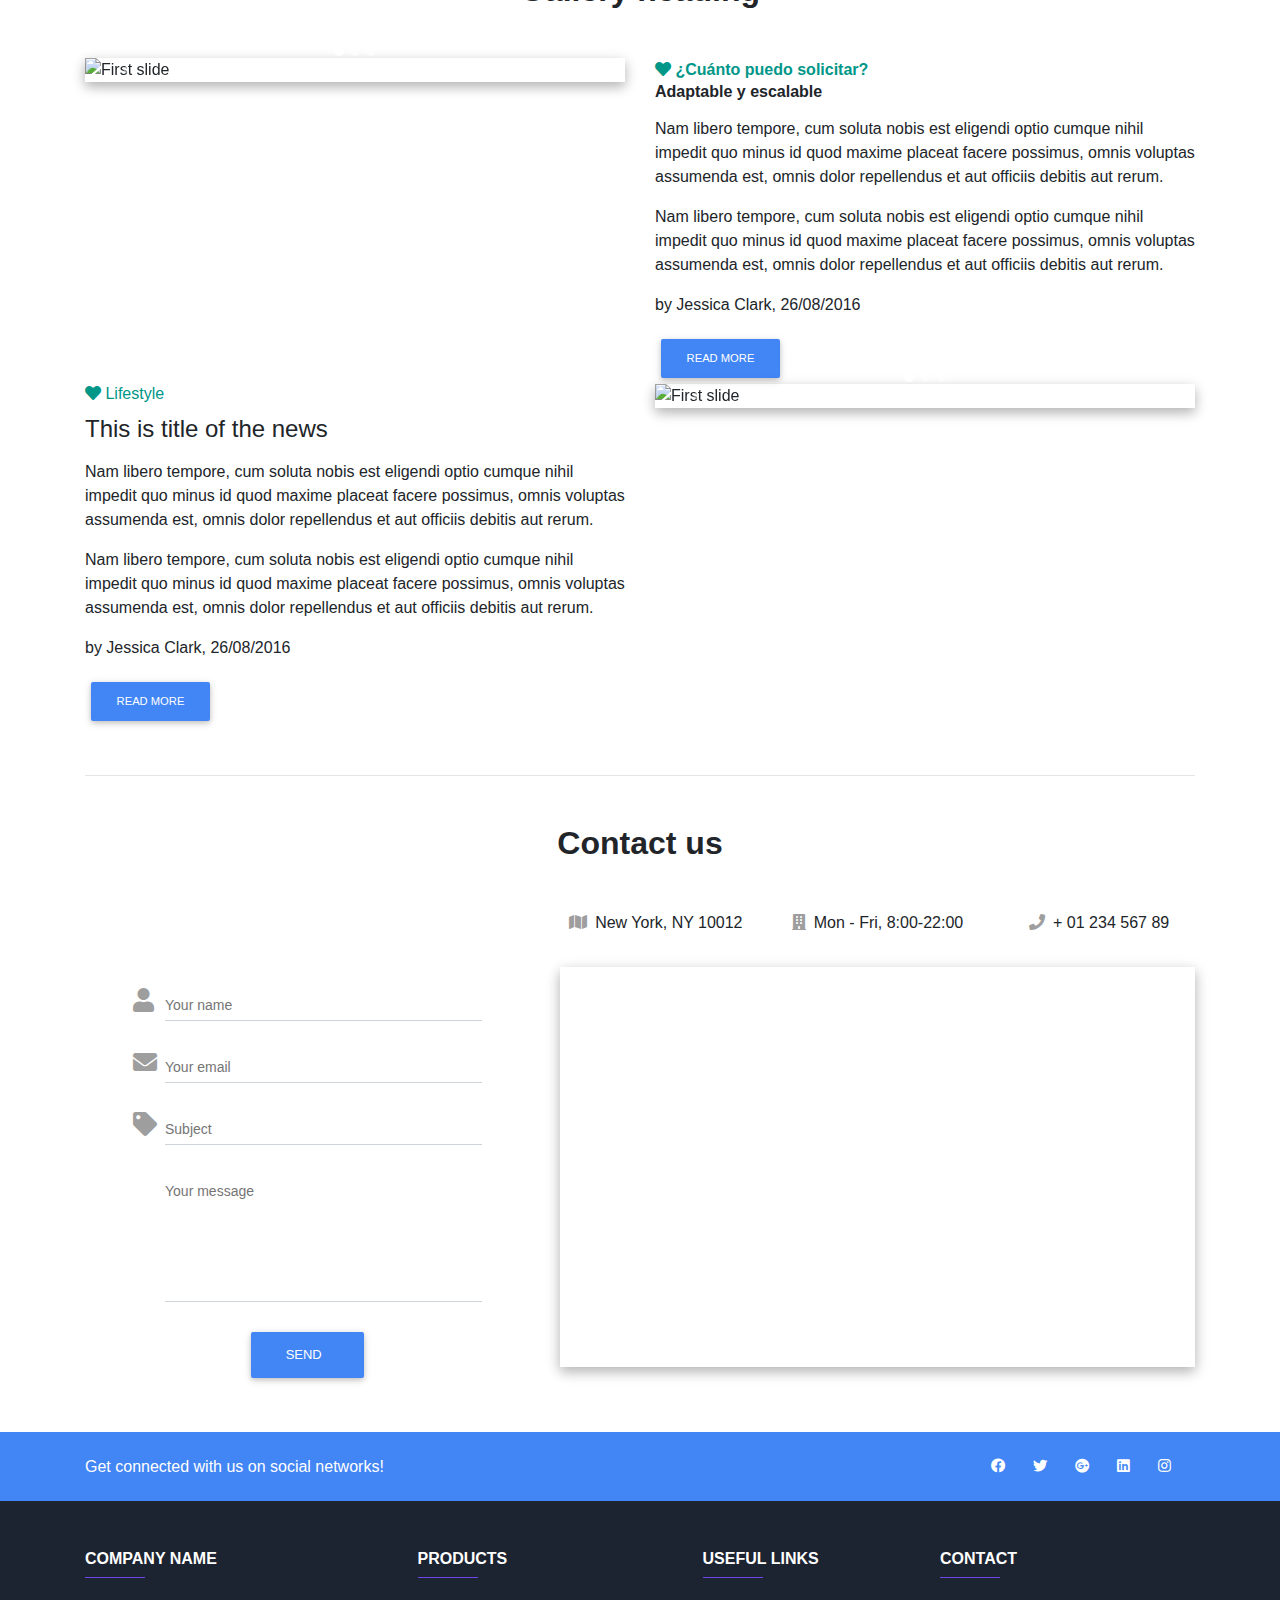
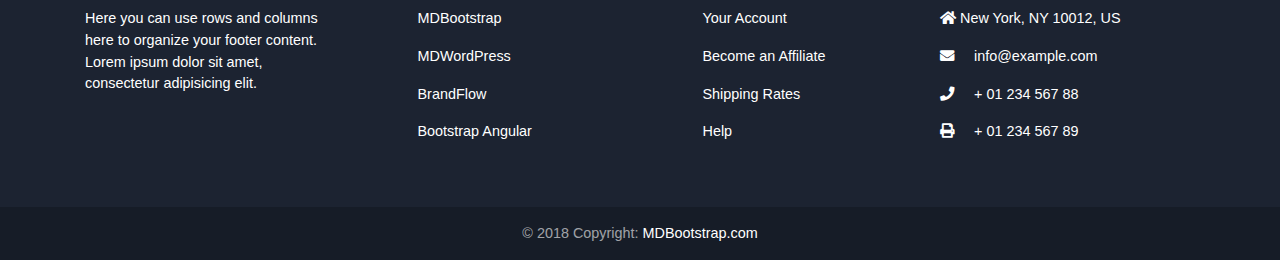
==== commit 354cefc1: "Merge remote-tracking branch 'origin/master'" ====
--- a/lesson2.html
+++ b/lesson2.html
@@ -14,6 +14,7 @@
     <link href="css/mdb.min.css" rel="stylesheet">
     <!-- Your custom styles (optional) -->
     <link href="css/style.css" rel="stylesheet">
+    <link rel="stylesheet" href="css/videoStyle.css">
 
     <link rel="stylesheet" href="styles.css">
 
@@ -119,10 +120,38 @@
 
     </header>
     <!--Main Navigation-->
-
+    <div class="container-fluid rect-bg max" id="producto">
+        <div class="row">
+            <div class="col-sm-2"></div>
+            <div class="col-sm-8 row rects">
+                <div class="col-sm-4">
+                    <img src="images/appointment.png" alt="Appointment">
+                    <h3>A tu medida</h3>
+                    <p>Crédito basado en tu ciclo de ventas. Obtén el dinero que necesitas, a un plazo de hasta 12 meses
+                    </p>
+                </div>
+                <div class="col-sm-4">
+                    <img src="images/smartphone.png" alt="Smartphone">
+                    <h3>Accesible</h3>
+                    <p>Obtén tu crédito de forma rápida y sencilla, todo online. Así no hay papeleo ni haces filas
+                        largas</p>
+                </div>
+                <div class="col-sm-4">
+                    <img src="images/clock.png" alt="Clock">
+                    <h3>Inmediato</h3>
+                    <p>Te entregamos tu dinero vía transferencia en cuestión de minutos</p>
+                </div>
+            </div>
+            <div class="col-sm-2"></div>
+        </div>
+    </div>
     <!--Main layout-->
     <main class="mt-5">
         <div class="container">
+
+
+
+
 
             <!--Section: Best Features-->
             <section id="best-features" class="text-center">
@@ -191,6 +220,22 @@
 
             </section>
             <!--Section: Best Features-->
+
+            <hr class="my-5">
+            <!--Section:Video + title + subtitle-->
+            <section class="text-center" id="VideSection">
+                <div class="embed-responsive embed-responsive-16by9" id="divVideo">
+                </div>
+                <div id="myCustom">
+
+                </div>
+
+                
+
+            </section>
+
+
+            <!--Section:Video + title + subtitle-->
 
             <hr class="my-5">
 
@@ -412,6 +457,93 @@
                 </div>
                 <!--Grid row-->
 
+                <!--Grid row-->
+                <div class="row">
+
+                    <!--Grid column-->
+                    <div class="col-md-6">
+
+                        <!--Excerpt-->
+                        <a href="" class="teal-text">
+                            <h6 class="pb-1"><i class="fa fa-heart"></i><strong> Lifestyle </strong></h6>
+                        </a>
+                        <h4 class="mb-3"><strong>This is title of the news</strong></h4>
+                        <p>Nam libero tempore, cum soluta nobis est eligendi optio cumque nihil impedit quo minus id
+                            quod maxime
+                            placeat facere possimus, omnis voluptas assumenda est, omnis dolor repellendus et aut
+                            officiis
+                            debitis aut rerum.</p>
+
+                        <p>Nam libero tempore, cum soluta nobis est eligendi optio cumque nihil impedit quo minus id
+                            quod maxime
+                            placeat facere possimus, omnis voluptas assumenda est, omnis dolor repellendus et aut
+                            officiis
+                            debitis aut rerum.</p>
+                        <p>by <a><strong>Jessica Clark</strong></a>, 26/08/2016</p>
+                        <a class="btn btn-primary btn-md">Read more</a>
+
+                    </div>
+                    <!--Grid column-->
+
+                    <!--Grid column-->
+                    <div class="col-md-6 mb-4">
+
+                        <!--Carousel Wrapper-->
+                        <div id="carousel-example-1z" class="carousel slide carousel-fade carousel-fade"
+                            data-ride="carousel">
+                            <!--Indicators-->
+                            <ol class="carousel-indicators">
+                                <li data-target="#carousel-example-1z" data-slide-to="0" class="active"></li>
+                                <li data-target="#carousel-example-1z" data-slide-to="1"></li>
+                                <li data-target="#carousel-example-1z" data-slide-to="2"></li>
+                            </ol>
+                            <!--/.Indicators-->
+                            <!--Slides-->
+                            <div class="carousel-inner z-depth-1-half" role="listbox">
+                                <!--First slide-->
+                                <div class="carousel-item active">
+                                    <img class="d-block w-100"
+                                        src="https://mdbootstrap.com/img/Photos/Slides/img%20(130).jpg"
+                                        alt="First slide">
+                                </div>
+                                <!--/First slide-->
+                                <!--Second slide-->
+                                <div class="carousel-item">
+                                    <img class="d-block w-100"
+                                        src="https://mdbootstrap.com/img/Photos/Slides/img%20(129).jpg"
+                                        alt="Second slide">
+                                </div>
+                                <!--/Second slide-->
+                                <!--Third slide-->
+                                <div class="carousel-item">
+                                    <img class="d-block w-100"
+                                        src="https://mdbootstrap.com/img/Photos/Slides/img%20(70).jpg"
+                                        alt="Third slide">
+                                </div>
+                                <!--/Third slide-->
+                            </div>
+                            <!--/.Slides-->
+                            <!--Controls-->
+                            <a class="carousel-control-prev" href="#carousel-example-1z" role="button"
+                                data-slide="prev">
+                                <span class="carousel-control-prev-icon" aria-hidden="true"></span>
+                                <span class="sr-only">Previous</span>
+                            </a>
+                            <a class="carousel-control-next" href="#carousel-example-1z" role="button"
+                                data-slide="next">
+                                <span class="carousel-control-next-icon" aria-hidden="true"></span>
+                                <span class="sr-only">Next</span>
+                            </a>
+                            <!--/.Controls-->
+                        </div>
+                        <!--/.Carousel Wrapper-->
+
+                    </div>
+                    <!--Grid column-->
+
+                </div>
+                <!--Grid row-->
+
             </section>
             <!--Section: Gallery-->
 
@@ -681,6 +813,9 @@
         })
     </script>
 
+    <script type="text/javascript" src="js/modifyIframe.js"></script>
+    <script type="text/javascript" src="js/customControls.js"></script>
+
 
 
 </body>
--- a/css/videoStyle.css
+++ b/css/videoStyle.css
@@ -0,0 +1,4 @@
+.video-fluid {
+    width: 100%;
+    height: 100%;
+  }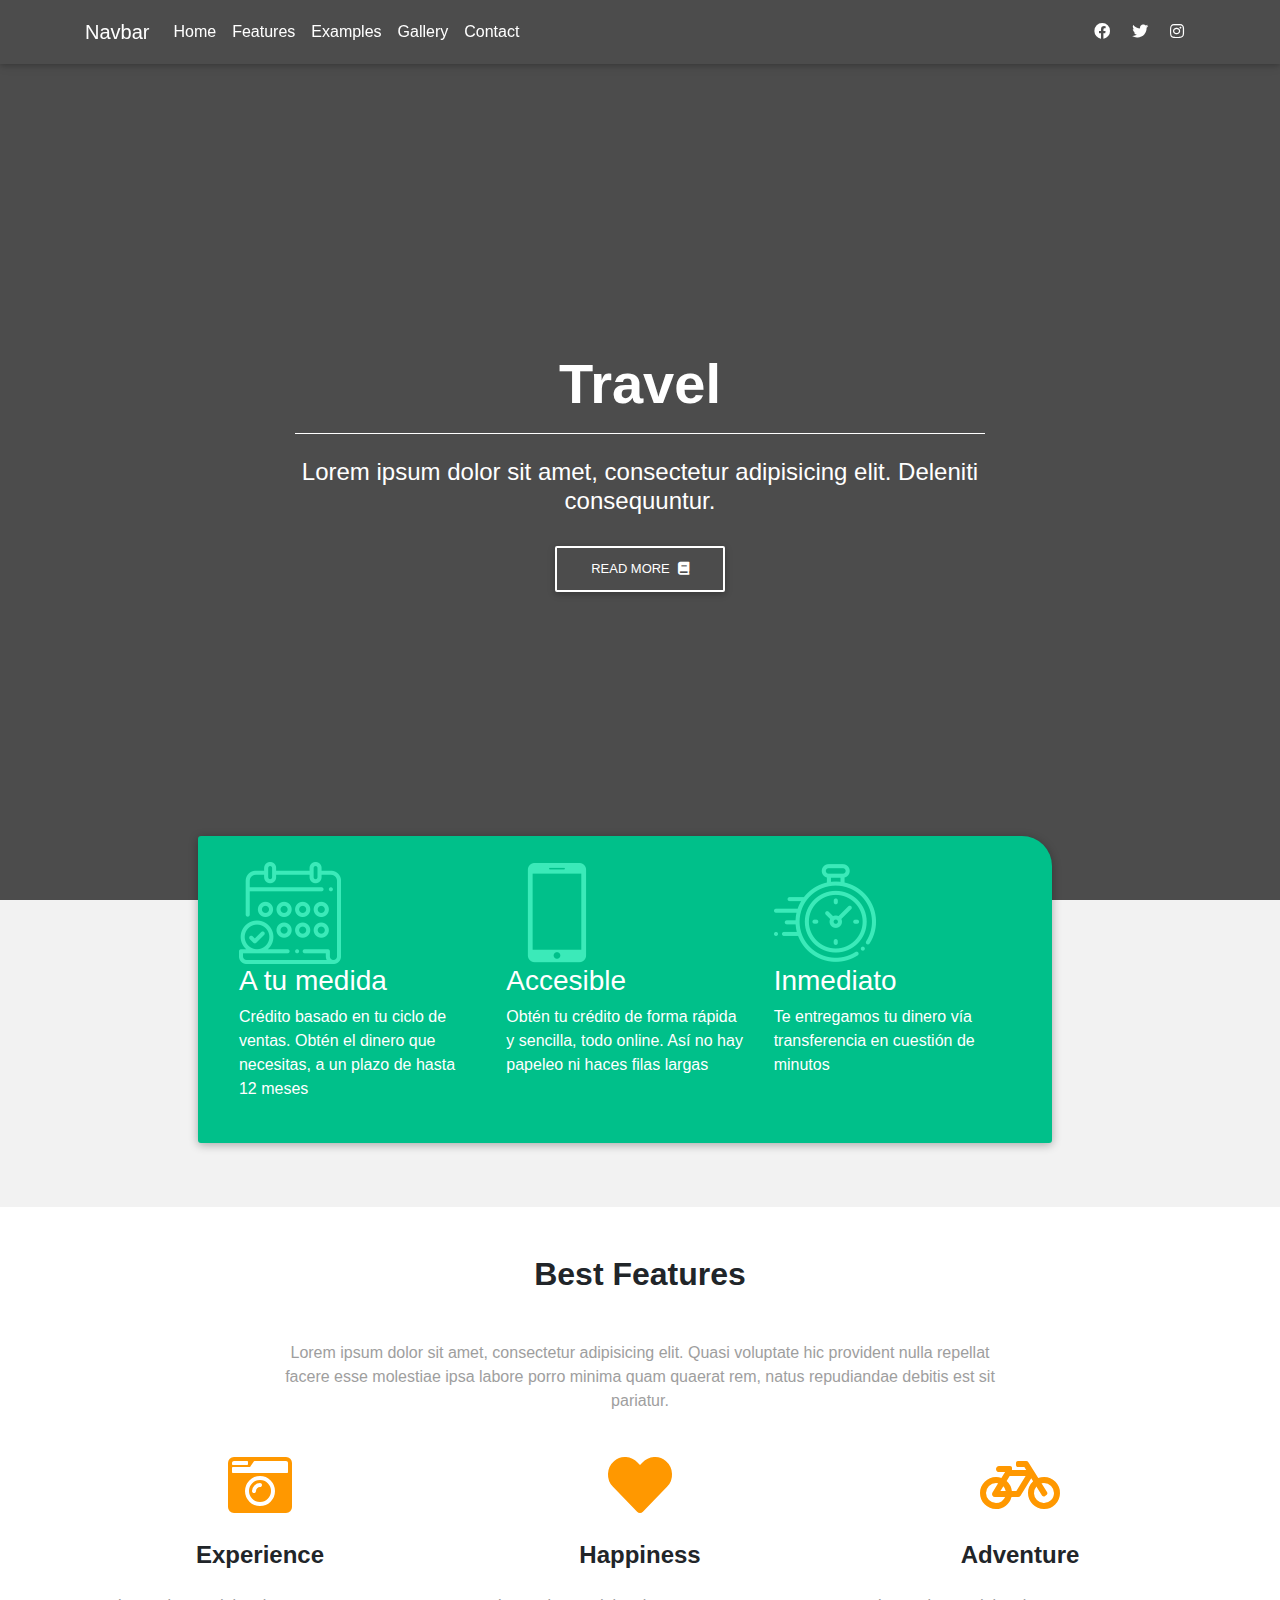
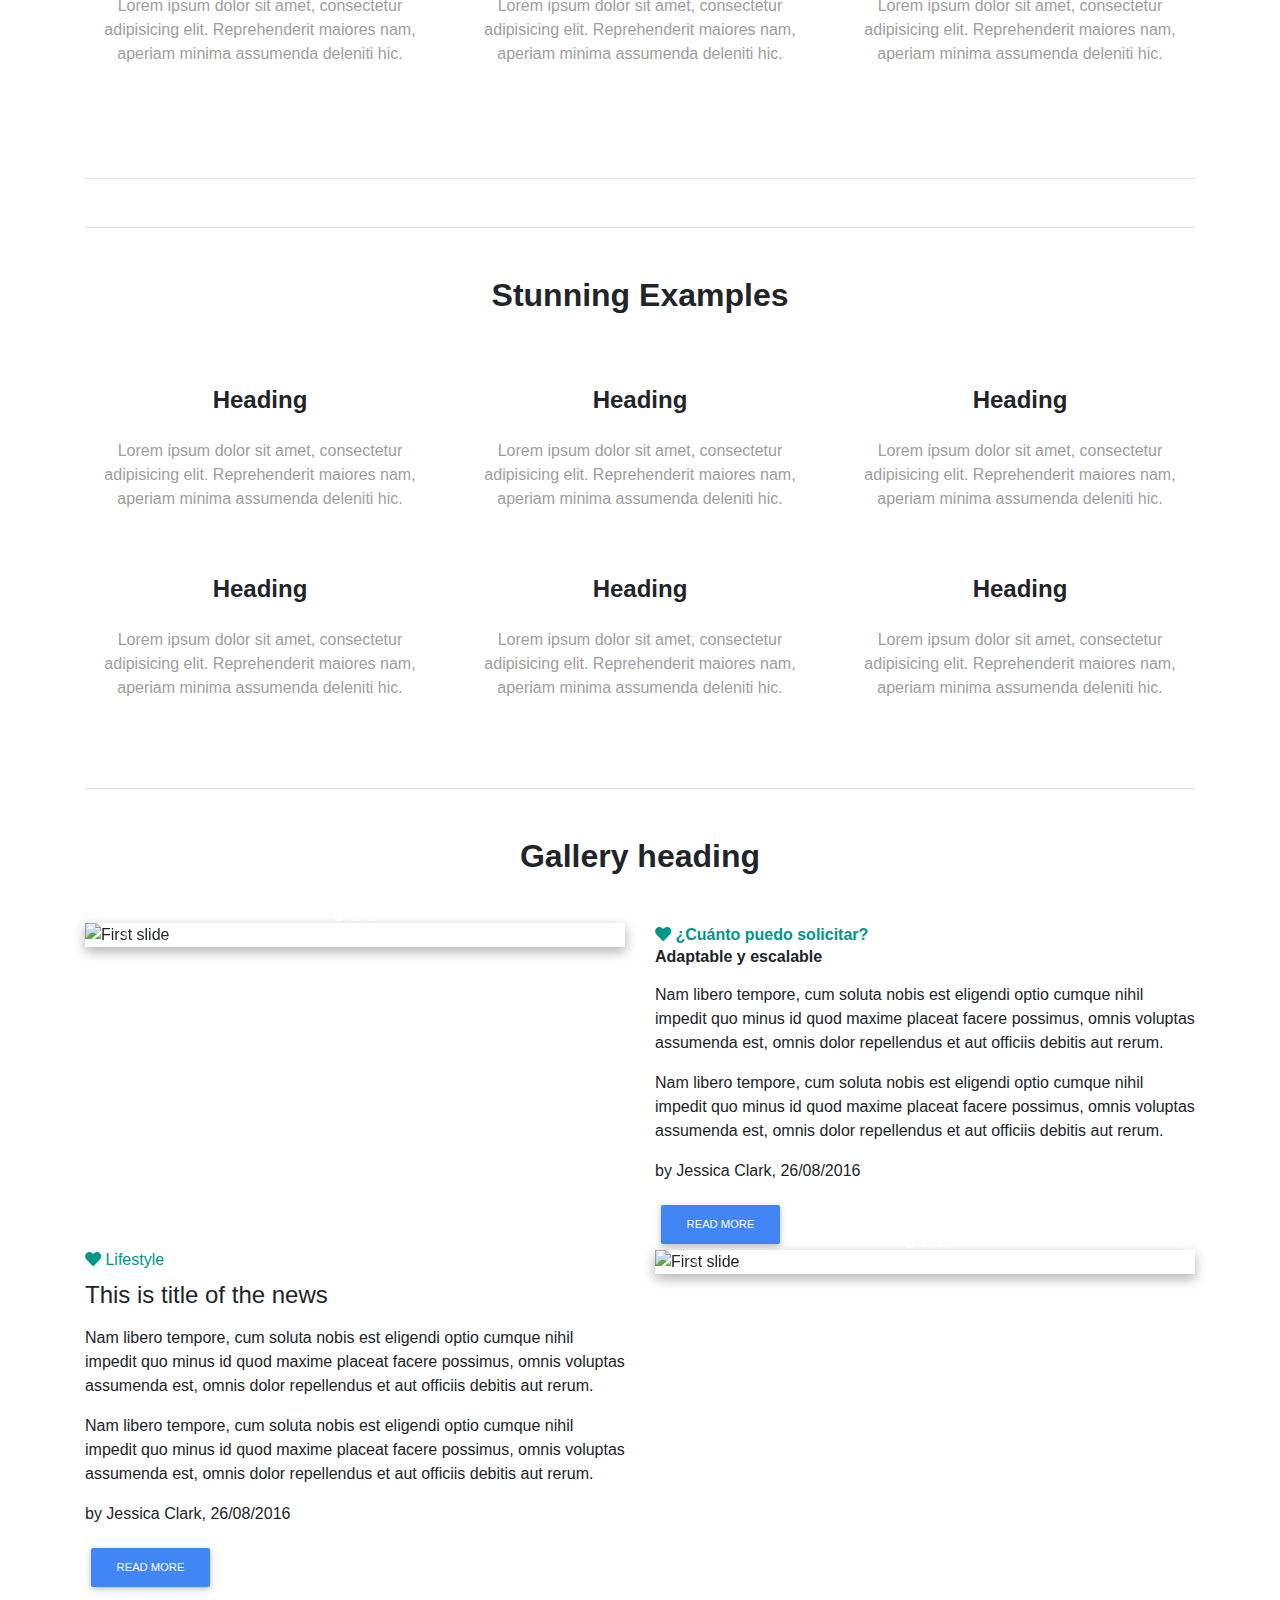
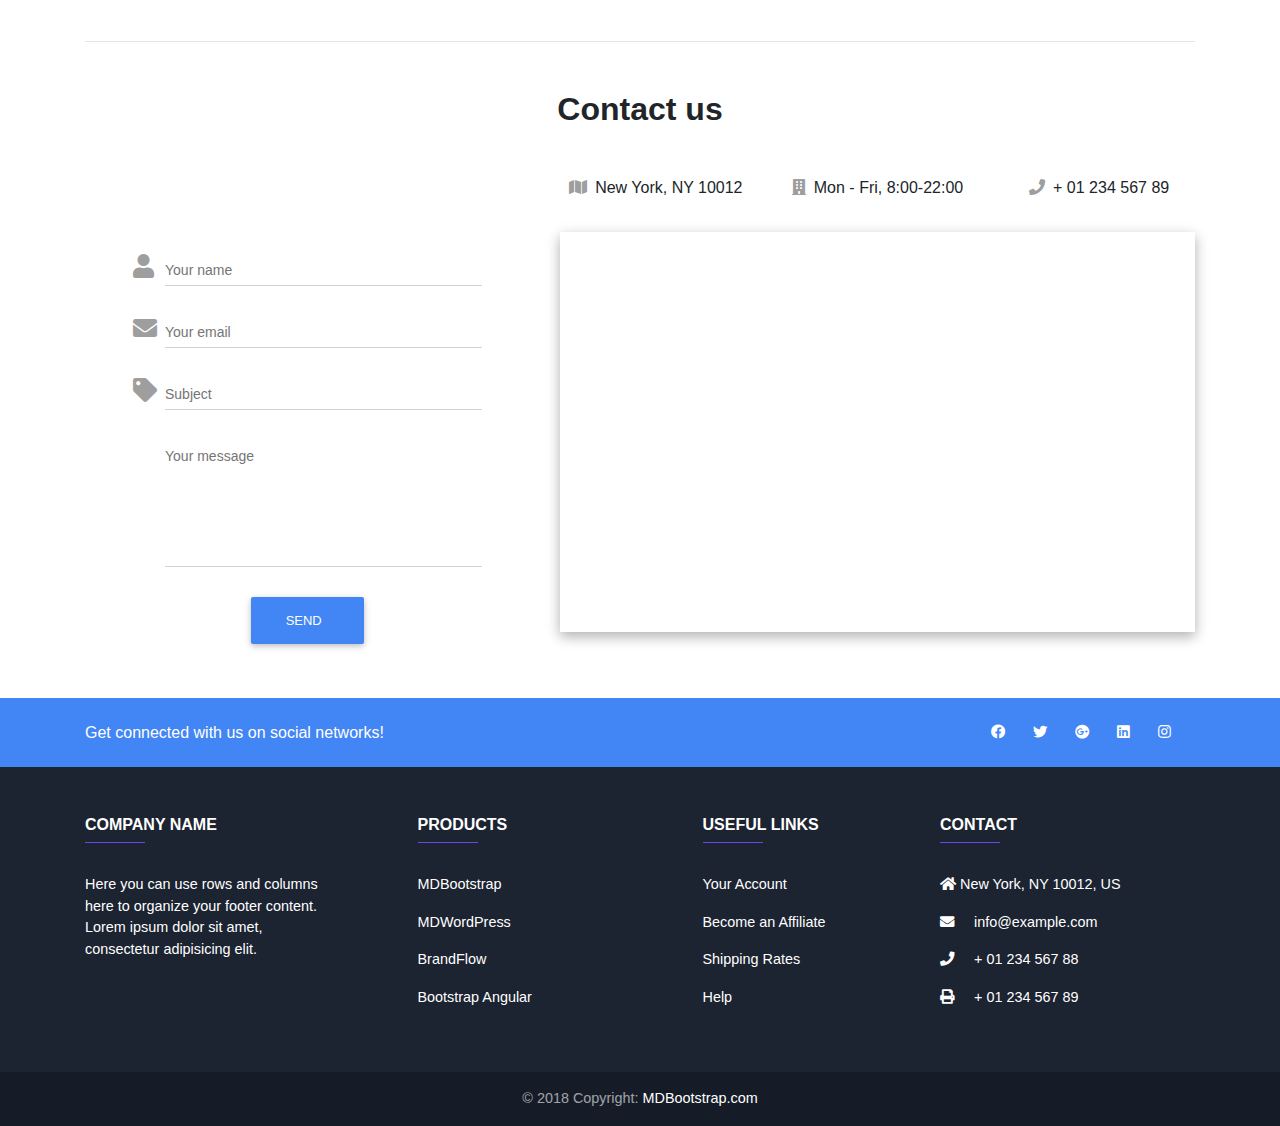
==== commit 2ea1d128: "Modificación para soporte de elementos anidados" ====
--- a/lesson2.html
+++ b/lesson2.html
@@ -224,13 +224,13 @@
             <hr class="my-5">
             <!--Section:Video + title + subtitle-->
             <section class="text-center" id="VideSection">
-                <div class="embed-responsive embed-responsive-16by9" id="divVideo">
-                </div>
+                <!-- <div class="embed-responsive embed-responsive-16by9" id="divVideo">
+                </div> -->
                 <div id="myCustom">
 
                 </div>
 
-                
+
 
             </section>
 
@@ -434,7 +434,8 @@
 
                         <!--Excerpt-->
                         <a href="" class="teal-text">
-                            <h class="pb-1 font-weight-bold"><i class="fa fa-heart"></i><strong> ¿Cuánto puedo solicitar? </strong></h>
+                            <h class="pb-1 font-weight-bold"><i class="fa fa-heart"></i><strong> ¿Cuánto puedo
+                                    solicitar? </strong></h>
                         </a>
                         <h6 class="mb-3 font-weight-bold"><strong>Adaptable y escalable</strong></h6>
                         <p>Nam libero tempore, cum soluta nobis est eligendi optio cumque nihil impedit quo minus id
